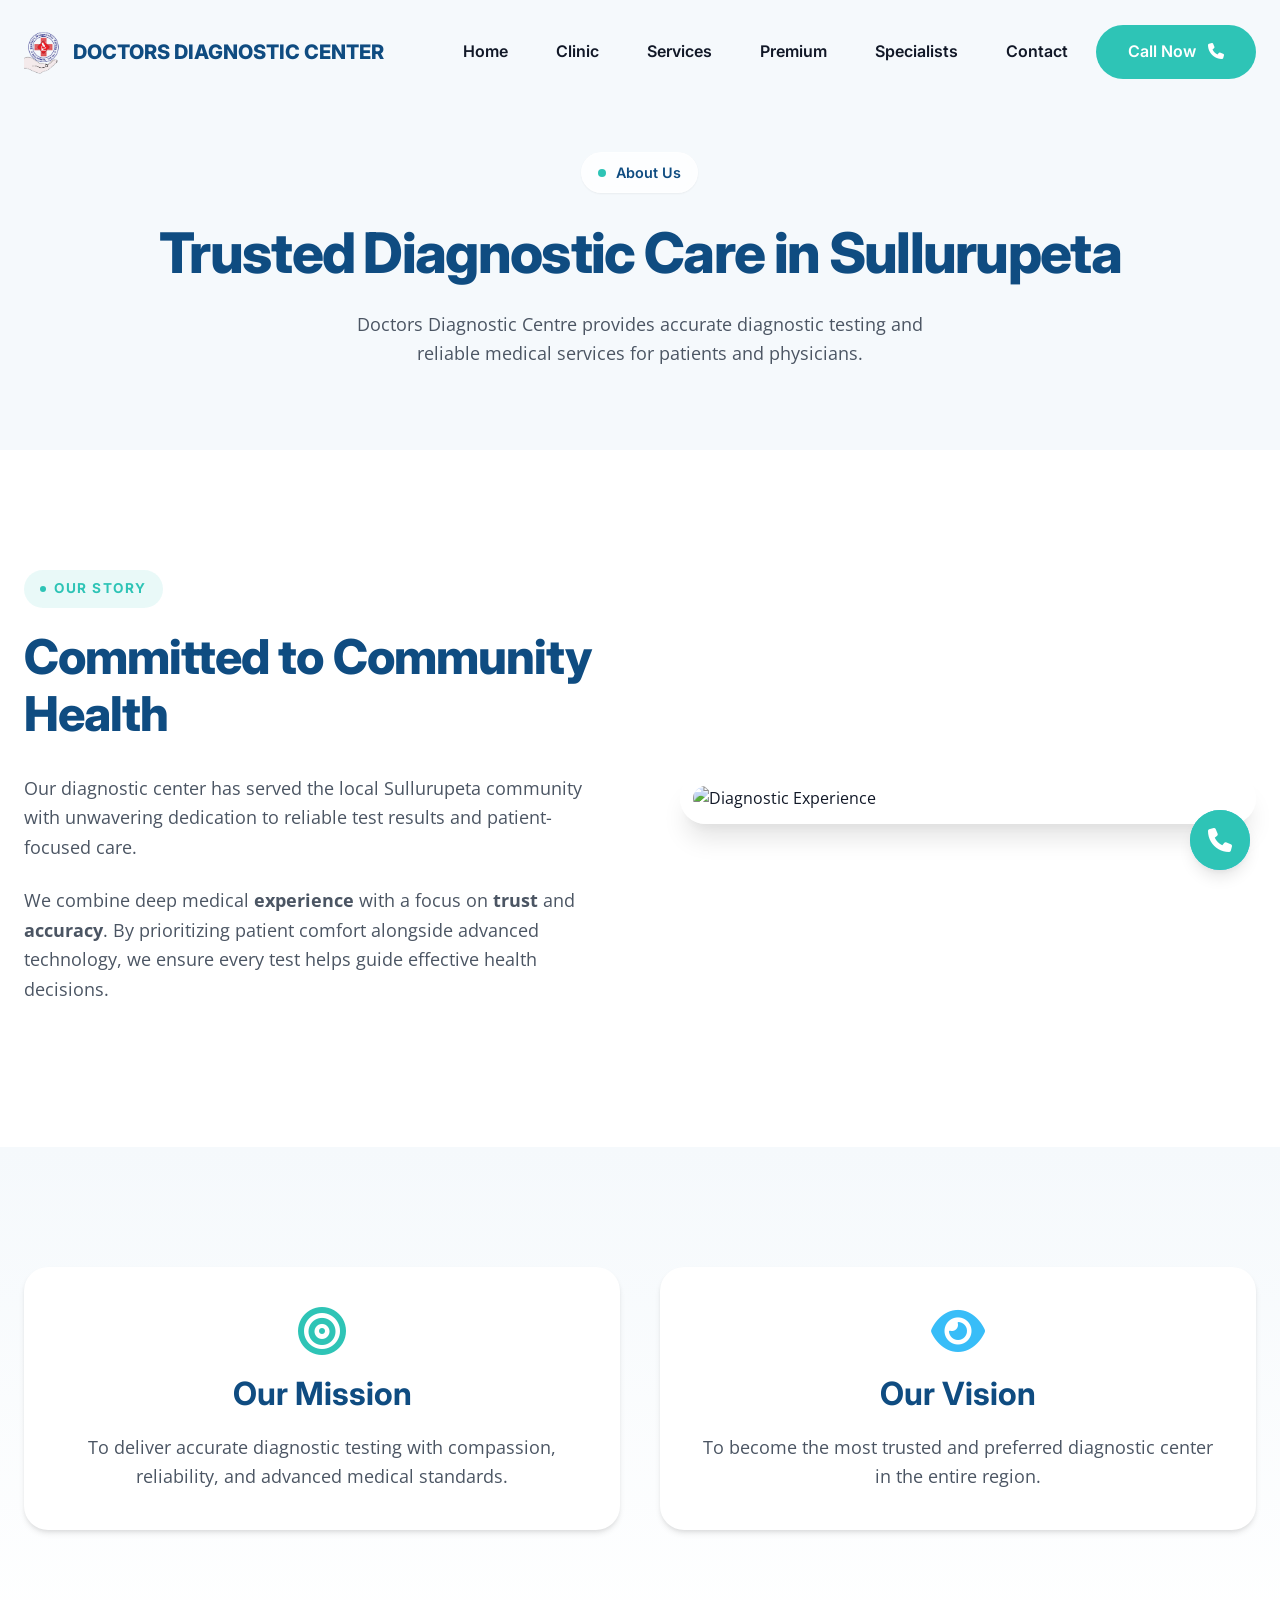
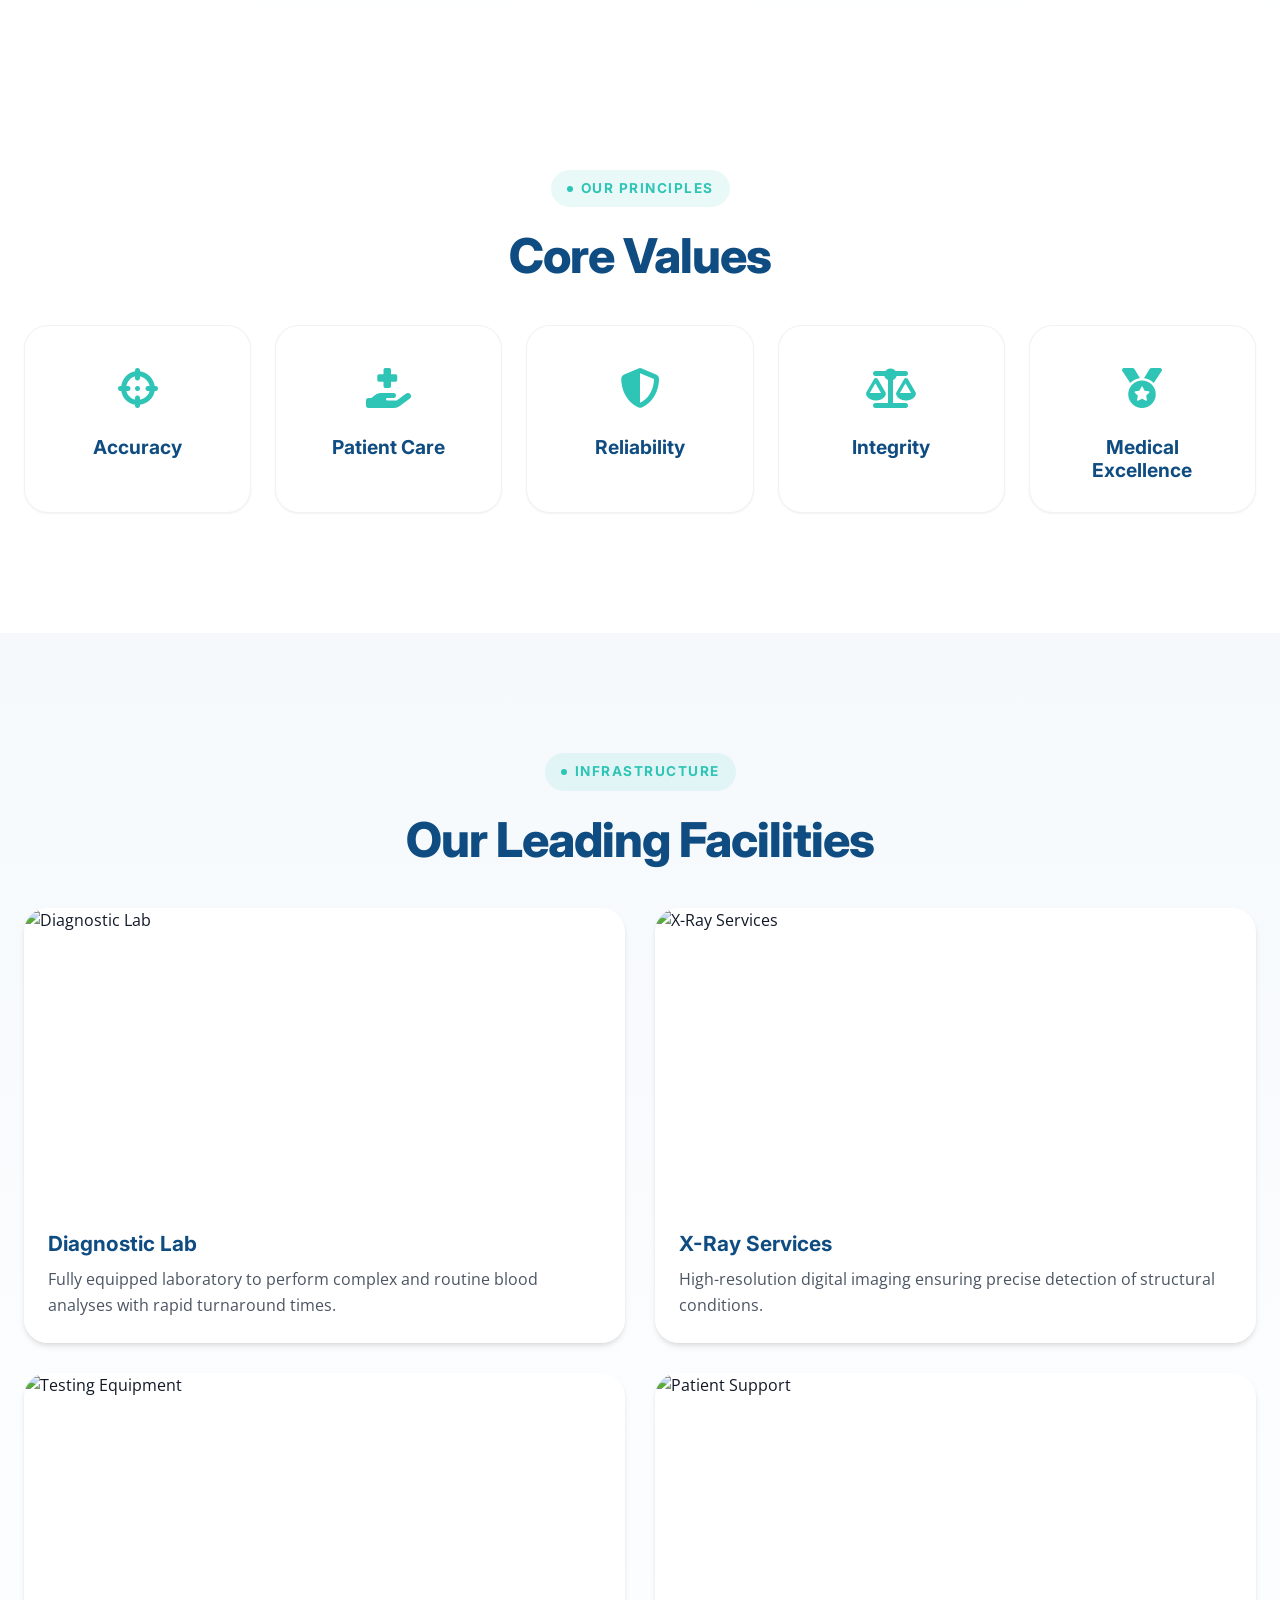
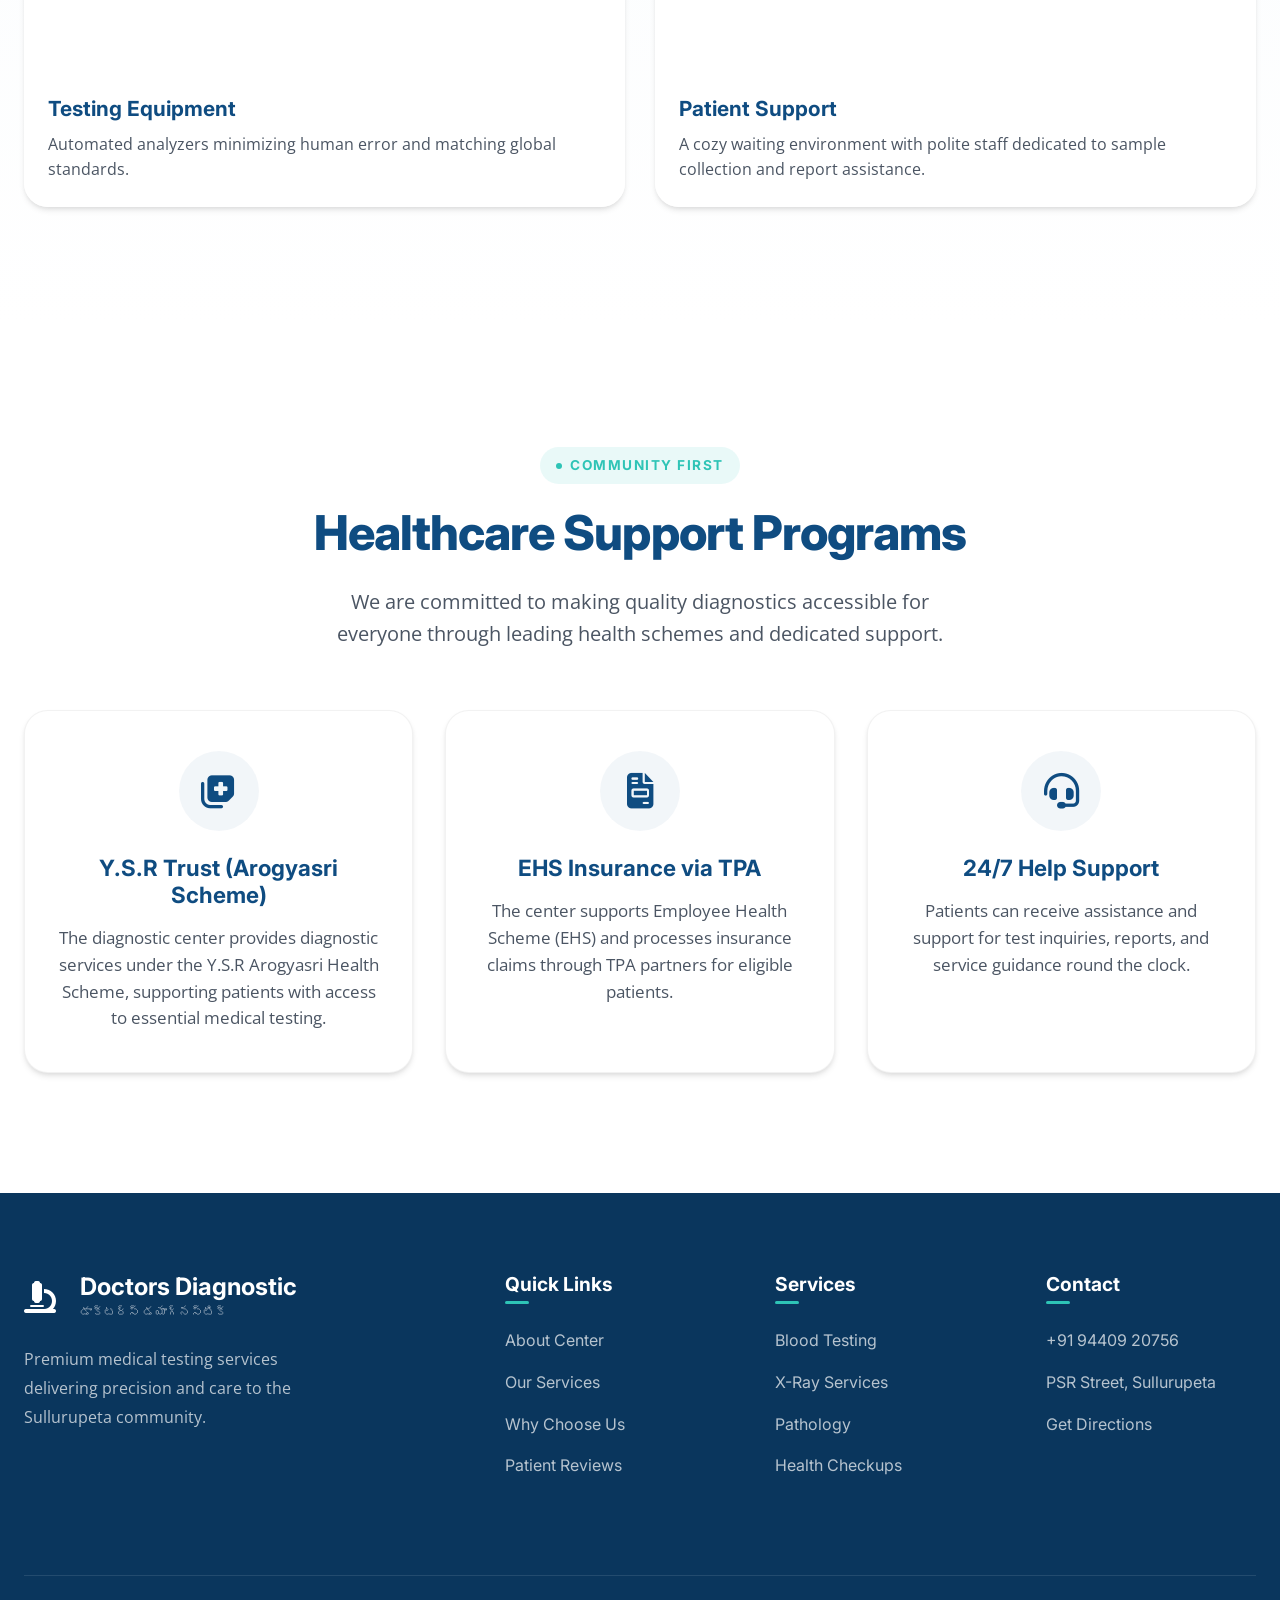
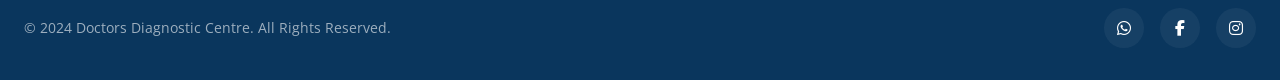
==== about.html @ 019872a3 "added code" ====
<!DOCTYPE html>
<html lang="en">
<head>
    <meta charset="UTF-8">
    <meta name="viewport" content="width=device-width, initial-scale=1.0">
    <title>About Us | Doctors Diagnostic Centre</title>
    <meta name="description" content="Trusted diagnostic center in Sullurupeta providing accurate test results and patient-friendly service.">
    
    <!-- Google Fonts -->
    <link rel="preconnect" href="https://fonts.googleapis.com">
    <link rel="preconnect" href="https://fonts.gstatic.com" crossorigin>
    <link href="https://fonts.googleapis.com/css2?family=Inter:wght@400;500;600;700;800&family=Open+Sans:wght@400;500;600&family=Poppins:wght@600;700;800&display=swap" rel="stylesheet">
    
    <!-- Font Awesome -->
    <link rel="stylesheet" href="https://cdnjs.cloudflare.com/ajax/libs/font-awesome/6.4.0/css/all.min.css">
    
    <!-- Custom CSS -->
    <link rel="stylesheet" href="styles.css">
</head>
<body>

    <!-- Smooth Scroll Container -->
    <div id="smooth-wrapper">
        <div id="smooth-content">

            <!-- Navigation -->
            <nav class="navbar" id="navbar">
                <div class="container nav-container">
                    <a href="index.html" class="logo">
                        <img src="images/ddc-logo-rb.png" alt="Doctors Diagnostic Centre" class="header-logo">
                        <span class="clinic-name">DOCTORS DIAGNOSTIC CENTER</span>
                    </a>
                    
                    <div class="nav-links">
                        <a href="index.html" class="nav-link">Home</a>
                        <a href="about.html" class="nav-link">Clinic</a>
                        <a href="services.html" class="nav-link">Services</a>
                        <a href="packages.html" class="nav-link">Premium</a>
                        <a href="specialists.html" class="nav-link">Specialists</a>
                        <a href="contact.html" class="nav-link">Contact</a>
                        <a href="tel:+919440920756" class="btn btn-primary nav-btn mobile-only-btn" style="display: none;">
                            <span class="btn-text">Call Now</span>
                            <span class="btn-icon"><i class="fa-solid fa-phone"></i></span>
                        </a>
                    </div>
        
                    <div class="nav-actions">
                        <a href="tel:+919440920756" class="btn btn-primary nav-btn desktop-btn">
                            <span class="btn-text">Call Now</span>
                            <span class="btn-icon"><i class="fa-solid fa-phone"></i></span>
                        </a>
                        <button class="mobile-menu-toggle" aria-label="Toggle Menu">
                            <i class="fa-solid fa-bars"></i>
                        </button>
                    </div>
                </div>
            </nav>

            <!-- Page Hero -->
            <section class="page-hero">
                <div class="hero-bg-overlay"></div>
                <div class="container relative" style="z-index: 5;">
                    <div class="hero-badge reveal-item" style="margin: 0 auto 30px;">
                        <span class="pulse-dot"></span> About Us
                    </div>
                    <h1 class="hero-title reveal-text">Trusted Diagnostic Care in Sullurupeta</h1>
                    <p class="hero-subtitle reveal-item mt-6">Doctors Diagnostic Centre provides accurate diagnostic testing and reliable medical services for patients and physicians.</p>
                </div>
            </section>

            <!-- Our Story -->
            <section class="section" id="story">
                <div class="container about-container">
                    <div class="about-content">
                        <span class="section-tag section-reveal">Our Story</span>
                        <h2 class="section-title section-reveal">Committed to Community Health</h2>
                        <div class="about-text section-reveal">
                            <p>Our diagnostic center has served the local Sullurupeta community with unwavering dedication to reliable test results and patient-focused care.</p>
                            <p>We combine deep medical <strong>experience</strong> with a focus on <strong>trust</strong> and <strong>accuracy</strong>. By prioritizing patient comfort alongside advanced technology, we ensure every test helps guide effective health decisions.</p>
                        </div>
                    </div>
                    <div class="about-image-wrapper section-reveal">
                        <div class="about-card-glass">
                            <img src="https://images.unsplash.com/photo-1581594693702-fbdc51b2763b?ixlib=rb-4.0.3&auto=format&fit=crop&w=800&q=80" alt="Diagnostic Experience" class="about-img">
                        </div>
                    </div>
                </div>
            </section>

            <!-- Mission & Vision -->
            <section class="section bg-light-modern" id="mission">
                <div class="container text-center">
                    <div style="display:flex;gap:40px;flex-wrap:wrap;justify-content:center;">
                        <div class="section-reveal" style="flex:1;min-width:300px;background:white;padding:40px;border-radius:var(--radius-lg);box-shadow:var(--shadow-md);">
                            <i class="fa-solid fa-bullseye" style="font-size:3rem;color:var(--secondary);margin-bottom:20px;"></i>
                            <h3 style="font-size:2rem;color:var(--primary);font-family:var(--font-heading);margin-bottom:20px;font-weight:700;">Our Mission</h3>
                            <p style="color:var(--text-muted);font-size:1.1rem;">To deliver accurate diagnostic testing with compassion, reliability, and advanced medical standards.</p>
                        </div>
                        <div class="section-reveal" style="flex:1;min-width:300px;background:white;padding:40px;border-radius:var(--radius-lg);box-shadow:var(--shadow-md);">
                            <i class="fa-solid fa-eye" style="font-size:3rem;color:var(--accent);margin-bottom:20px;"></i>
                            <h3 style="font-size:2rem;color:var(--primary);font-family:var(--font-heading);margin-bottom:20px;font-weight:700;">Our Vision</h3>
                            <p style="color:var(--text-muted);font-size:1.1rem;">To become the most trusted and preferred diagnostic center in the entire region.</p>
                        </div>
                    </div>
                </div>
            </section>

            <!-- Core Values -->
            <section class="section" id="values">
                <div class="container">
                    <div class="section-header text-center">
                        <span class="section-tag section-reveal">Our Principles</span>
                        <h2 class="section-title section-reveal">Core Values</h2>
                    </div>
                    
                    <div class="core-values-grid section-reveal">
                        <div class="value-card">
                            <div class="value-icon"><i class="fa-solid fa-crosshairs"></i></div>
                            <h4 style="color:var(--primary);font-family:var(--font-heading);font-weight:700;font-size:1.2rem;">Accuracy</h4>
                        </div>
                        <div class="value-card">
                            <div class="value-icon"><i class="fa-solid fa-hand-holding-medical"></i></div>
                            <h4 style="color:var(--primary);font-family:var(--font-heading);font-weight:700;font-size:1.2rem;">Patient Care</h4>
                        </div>
                        <div class="value-card">
                            <div class="value-icon"><i class="fa-solid fa-shield-halved"></i></div>
                            <h4 style="color:var(--primary);font-family:var(--font-heading);font-weight:700;font-size:1.2rem;">Reliability</h4>
                        </div>
                        <div class="value-card">
                            <div class="value-icon"><i class="fa-solid fa-scale-balanced"></i></div>
                            <h4 style="color:var(--primary);font-family:var(--font-heading);font-weight:700;font-size:1.2rem;">Integrity</h4>
                        </div>
                        <div class="value-card">
                            <div class="value-icon"><i class="fa-solid fa-medal"></i></div>
                            <h4 style="color:var(--primary);font-family:var(--font-heading);font-weight:700;font-size:1.2rem;">Medical Excellence</h4>
                        </div>
                    </div>
                </div>
            </section>

            <!-- Facilities -->
            <section class="section bg-light-modern" id="facilities">
                <div class="container">
                    <div class="section-header text-center">
                        <span class="section-tag section-reveal">Infrastructure</span>
                        <h2 class="section-title section-reveal">Our Leading Facilities</h2>
                    </div>
                    
                    <div class="facilities-grid section-reveal">
                        <div class="facility-card">
                            <img src="https://images.unsplash.com/photo-1579154204601-01588f351e67?auto=format&fit=crop&w=800&q=80" alt="Diagnostic Lab" class="facility-img">
                            <div class="facility-info">
                                <h3 style="font-family:var(--font-heading);color:var(--primary);font-size:1.3rem;">Diagnostic Lab</h3>
                                <p style="color:var(--text-muted);margin-top:10px;">Fully equipped laboratory to perform complex and routine blood analyses with rapid turnaround times.</p>
                            </div>
                        </div>
                        <div class="facility-card">
                            <img src="https://images.unsplash.com/photo-1516549655169-df83a0774514?auto=format&fit=crop&w=800&q=80" alt="X-Ray Services" class="facility-img">
                            <div class="facility-info">
                                <h3 style="font-family:var(--font-heading);color:var(--primary);font-size:1.3rem;">X-Ray Services</h3>
                                <p style="color:var(--text-muted);margin-top:10px;">High-resolution digital imaging ensuring precise detection of structural conditions.</p>
                            </div>
                        </div>
                        <div class="facility-card">
                            <img src="https://images.unsplash.com/photo-1582719508461-905c673771fd?auto=format&fit=crop&w=800&q=80" alt="Testing Equipment" class="facility-img">
                            <div class="facility-info">
                                <h3 style="font-family:var(--font-heading);color:var(--primary);font-size:1.3rem;">Testing Equipment</h3>
                                <p style="color:var(--text-muted);margin-top:10px;">Automated analyzers minimizing human error and matching global standards.</p>
                            </div>
                        </div>
                        <div class="facility-card">
                            <img src="https://images.unsplash.com/photo-1638202993928-7267aad84c31?auto=format&fit=crop&w=800&q=80" alt="Patient Support" class="facility-img">
                            <div class="facility-info">
                                <h3 style="font-family:var(--font-heading);color:var(--primary);font-size:1.3rem;">Patient Support</h3>
                                <p style="color:var(--text-muted);margin-top:10px;">A cozy waiting environment with polite staff dedicated to sample collection and report assistance.</p>
                            </div>
                        </div>
                    </div>
                </div>
            </section>

            <!-- Healthcare Support Programs -->
            <section class="section" id="support">
                <div class="container">
                    <div class="section-header text-center">
                        <span class="section-tag section-reveal">Community First</span>
                        <h2 class="section-title section-reveal">Healthcare Support Programs</h2>
                        <p class="section-description section-reveal">We are committed to making quality diagnostics accessible for everyone through leading health schemes and dedicated support.</p>
                    </div>
                    
                    <div class="support-cards-grid section-reveal">
                        <div class="support-card">
                            <div class="support-icon"><i class="fa-solid fa-notes-medical"></i></div>
                            <h3>Y.S.R Trust (Arogyasri Scheme)</h3>
                            <p>The diagnostic center provides diagnostic services under the Y.S.R Arogyasri Health Scheme, supporting patients with access to essential medical testing.</p>
                        </div>
                        <div class="support-card">
                            <div class="support-icon"><i class="fa-solid fa-file-invoice"></i></div>
                            <h3>EHS Insurance via TPA</h3>
                            <p>The center supports Employee Health Scheme (EHS) and processes insurance claims through TPA partners for eligible patients.</p>
                        </div>
                        <div class="support-card">
                            <div class="support-icon"><i class="fa-solid fa-headset"></i></div>
                            <h3>24/7 Help Support</h3>
                            <p>Patients can receive assistance and support for test inquiries, reports, and service guidance round the clock.</p>
                        </div>
                    </div>
                </div>
            </section>

            <!-- Footer -->
            <footer class="footer-modern">
                <div class="container">
                    <div class="footer-grid">
                        <div class="footer-brand">
                            <a href="index.html" class="logo">
                                <i class="fa-solid fa-microscope" style="color: white; font-size: 2rem; margin-right: 12px;"></i>
                                <div class="logo-text">
                                    <h3>Doctors Diagnostic</h3>
                                    <span>డాక్టర్స్ డయాగ్నస్టిక్</span>
                                </div>
                            </a>
                            <p>Premium medical testing services delivering precision and care to the Sullurupeta community.</p>
                        </div>
                        
                        <div class="footer-links-col">
                            <h4>Quick Links</h4>
                            <a href="about.html">About Center</a>
                            <a href="services.html">Our Services</a>
                            <a href="index.html#why-choose-us">Why Choose Us</a>
                            <a href="index.html#reviews">Patient Reviews</a>
                        </div>
                        
                        <div class="footer-links-col">
                            <h4>Services</h4>
                            <a href="services.html">Blood Testing</a>
                            <a href="services.html">X-Ray Services</a>
                            <a href="services.html">Pathology</a>
                            <a href="packages.html">Health Checkups</a>
                        </div>
                        
                        <div class="footer-links-col">
                            <h4>Contact</h4>
                            <a href="tel:+919440920756">+91 94409 20756</a>
                            <a href="contact.html">PSR Street, Sullurupeta</a>
                            <a href="contact.html">Get Directions</a>
                        </div>
                    </div>
                    
                    <div class="footer-bottom">
                        <p>&copy; 2024 Doctors Diagnostic Centre. All Rights Reserved.</p>
                        <div class="social-links-minimal">
                            <a href="#"><i class="fa-brands fa-whatsapp"></i></a>
                            <a href="#"><i class="fa-brands fa-facebook-f"></i></a>
                            <a href="#"><i class="fa-brands fa-instagram"></i></a>
                        </div>
                    </div>
                </div>
            </footer>
        
        </div> <!-- End smooth-content -->
    </div> <!-- End smooth-wrapper -->

    <!-- Floating Call Button -->
    <a href="tel:+919440920756" class="floating-call-btn" aria-label="Call Now">
        <div class="pulse-ring"></div>
        <i class="fa-solid fa-phone"></i>
    </a>

    <!-- Scripts -->
    <script src="https://unpkg.com/@studio-freight/lenis@1.0.39/dist/lenis.min.js"></script>
    <script src="https://cdnjs.cloudflare.com/ajax/libs/gsap/3.12.5/gsap.min.js"></script>
    <script src="https://cdnjs.cloudflare.com/ajax/libs/gsap/3.12.5/ScrollTrigger.min.js"></script>
    <script src="https://cdnjs.cloudflare.com/ajax/libs/three.js/r128/three.min.js"></script>
    <script src="script.js"></script>
</body>
</html>
---- styles.css ----
/* ==========================================================================
   CSS Variables & Reset & Core
   ========================================================================== */

   :root {
    /* Colors */
    --primary: #0F4C81;
    --primary-dark: #0A365D;
    --secondary: #2EC4B6;
    --secondary-hover: #26A397;
    --bg-white: #FFFFFF;
    --bg-light: #F5F9FC;
    --text-dark: #111827;
    --text-muted: #4B5563;
    --accent: #38BDF8;
    
    /* Typography */
    --font-heading: 'Inter', sans-serif;
    --font-heading-alt: 'Poppins', sans-serif;
    --font-body: 'Open Sans', sans-serif;
    
    /* Shadows */
    --shadow-sm: 0 1px 2px 0 rgba(0, 0, 0, 0.05);
    --shadow-md: 0 4px 6px -1px rgba(0, 0, 0, 0.1), 0 2px 4px -1px rgba(0, 0, 0, 0.06);
    --shadow-lg: 0 10px 15px -3px rgba(0, 0, 0, 0.1), 0 4px 6px -2px rgba(0, 0, 0, 0.05);
    --shadow-xl: 0 20px 25px -5px rgba(0, 0, 0, 0.1), 0 10px 10px -5px rgba(0, 0, 0, 0.04);
    --shadow-glow: 0 0 20px rgba(46, 196, 182, 0.4);
    
    /* Radii */
    --radius-md: 12px;
    --radius-lg: 24px;
    --radius-xl: 32px;
    
    /* Transitions */
    --transition: all 0.4s cubic-bezier(0.25, 1, 0.5, 1);
}

html.lenis {
    height: auto;
}
.lenis.lenis-smooth {
    scroll-behavior: auto !important;
}
.lenis.lenis-smooth [data-lenis-prevent] {
    overscroll-behavior: contain;
}
.lenis.lenis-stopped {
    overflow: hidden;
}
.lenis.lenis-scrolling iframe {
    pointer-events: none;
}

* {
    margin: 0;
    padding: 0;
    box-sizing: border-box;
    -webkit-font-smoothing: antialiased;
    -moz-osx-font-smoothing: grayscale;
}

body {
    font-family: var(--font-body);
    color: var(--text-dark);
    background-color: var(--bg-white);
    line-height: 1.6;
    overflow-x: hidden;
}

h1, h2, h3, h4, h5, h6 {
    font-family: var(--font-heading);
    color: var(--primary);
    line-height: 1.2;
    font-weight: 700;
}

a {
    text-decoration: none;
    color: inherit;
    transition: var(--transition);
}

img {
    max-width: 100%;
    height: auto;
    display: block;
}

.container {
    max-width: 1280px;
    margin: 0 auto;
    padding: 0 24px;
}

.section {
    padding: 120px 0;
    position: relative;
}

.bg-light-modern {
    background: linear-gradient(180deg, var(--bg-light) 0%, rgba(245, 249, 252, 0) 100%);
}

.text-center { text-align: center; }
.relative { position: relative; }
.mt-6 { margin-top: 24px; }

/* ==========================================================================
   Buttons
   ========================================================================== */

.btn {
    display: inline-flex;
    align-items: center;
    justify-content: center;
    gap: 12px;
    padding: 14px 32px;
    border-radius: 100px;
    font-family: var(--font-heading);
    font-weight: 600;
    font-size: 1rem;
    cursor: pointer;
    border: none;
    transition: var(--transition);
    position: relative;
    overflow: hidden;
}

.btn-primary {
    background-color: var(--secondary);
    color: var(--bg-white);
}

.btn-primary:hover {
    background-color: var(--secondary-hover);
    transform: translateY(-2px);
    box-shadow: var(--shadow-glow);
}

.btn-secondary {
    background-color: rgba(15, 76, 129, 0.05);
    color: var(--primary);
    backdrop-filter: blur(10px);
}

.btn-secondary:hover {
    background-color: rgba(15, 76, 129, 0.1);
    transform: translateY(-2px);
}

.btn-large {
    padding: 18px 40px;
    font-size: 1.1rem;
}

.btn-full { width: 100%; }

/* ==========================================================================
   Typography Utilities
   ========================================================================== */

.text-gradient {
    background: linear-gradient(135deg, var(--primary) 0%, var(--accent) 100%);
    -webkit-background-clip: text;
    -webkit-text-fill-color: transparent;
    background-clip: text;
}

.section-tag {
    display: inline-flex;
    align-items: center;
    gap: 8px;
    padding: 8px 16px;
    background: rgba(46, 196, 182, 0.1);
    color: var(--secondary);
    border-radius: 100px;
    font-family: var(--font-heading);
    font-size: 0.85rem;
    font-weight: 700;
    text-transform: uppercase;
    letter-spacing: 1.5px;
    margin-bottom: 20px;
}

.section-tag::before {
    content: '';
    width: 6px;
    height: 6px;
    background-color: var(--secondary);
    border-radius: 50%;
}

.section-title {
    font-size: 3rem;
    font-weight: 800;
    letter-spacing: -0.02em;
    margin-bottom: 24px;
}

.section-description {
    font-size: 1.25rem;
    color: var(--text-muted);
    max-width: 640px;
    margin: 0 auto 60px;
    line-height: 1.6;
}

/* ==========================================================================
   Navigation
   ========================================================================== */

.navbar {
    position: fixed;
    top: 0;
    left: 0;
    width: 100%;
    z-index: 1000;
    padding: 24px 0;
    transition: all 0.4s ease;
    background: transparent;
}

.navbar.scrolled {
    padding: 16px 0;
    background: var(--bg-white);
    box-shadow: 0 10px 30px rgba(0, 0, 0, 0.05);
}

.nav-container {
    display: flex;
    justify-content: space-between;
    align-items: center;
    gap: 24px;
}

.logo {
    display: flex;
    align-items: center;
    gap: 12px;
    margin-right: auto;
}

.logo-icon-wrapper {
    width: 48px;
    height: 48px;
    background: linear-gradient(135deg, var(--primary) 0%, var(--accent) 100%);
    border-radius: 12px;
    display: flex;
    align-items: center;
    justify-content: center;
    color: white;
    font-size: 1.5rem;
    box-shadow: var(--shadow-md);
}

.logo-text h1 {
    font-family: var(--font-heading-alt);
    font-size: 1.25rem;
    margin: 0;
    color: var(--primary);
    letter-spacing: -0.01em;
}

.logo-text span {
    font-size: 0.75rem;
    color: var(--text-muted);
    font-weight: 500;
    display: block;
}

.header-logo {
    max-height: 56px;
    width: auto;
    object-fit: contain;
    transition: var(--transition);
}

@media (max-width: 768px) {
    .header-logo {
        max-height: 44px;
    }
}

.nav-links {
    display: flex;
    gap: 40px;
    align-items: center;
}

.nav-link {
    font-family: var(--font-heading);
    font-weight: 600;
    color: var(--text-dark);
    font-size: 1rem;
    position: relative;
    padding: 8px 4px;
    transition: color 0.3s ease;
}

.nav-link::after {
    content: '';
    position: absolute;
    bottom: 0px;
    left: 0;
    width: 0%;
    height: 2px;
    background-color: var(--secondary);
    transition: var(--transition);
    border-radius: 2px;
}

.nav-link:hover { color: var(--secondary); }
.nav-link:hover::after { width: 100%; }

.clinic-name {
    font-family: var(--font-heading);
    font-weight: 800;
    font-size: 1.25rem;
    color: var(--primary);
    white-space: nowrap;
    display: flex;
    align-items: center;
}

@media (max-width: 480px) {
    .clinic-name {
        font-size: 1rem;
    }
}

.nav-actions { display: flex; align-items: center; gap: 16px; }

.mobile-menu-toggle {
    display: none;
    font-size: 1.5rem;
    background: none;
    border: none;
    cursor: pointer;
    color: var(--text-dark);
}

/* ==========================================================================
   Hero Section
   ========================================================================== */

.hero {
    min-height: 100vh;
    display: flex;
    align-items: center;
    position: relative;
    padding-top: 140px;
    overflow: hidden;
    background-color: var(--bg-white);
}

.hero::before {
    content: "";
    position: absolute;
    width: 100%;
    height: 100%;
    background-image: radial-gradient(#2EC4B6 1px, transparent 1px);
    background-size: 40px 40px;
    opacity: 0.15;
    animation: moveParticles 20s linear infinite;
    z-index: 1;
    pointer-events: none;
}

@keyframes moveParticles {
    0% { background-position: 0 0; }
    100% { background-position: 200px 200px; }
}

#hero-canvas {
    position: absolute;
    top: 0;
    left: 0;
    width: 100%;
    height: 100%;
    z-index: 1;
    pointer-events: none;
}

.hero-bg-overlay {
    position: absolute;
    top: 0;
    left: 0;
    width: 100%;
    height: 100%;
    background: radial-gradient(circle at center, transparent 0%, rgba(255,255,255,0.8) 100%);
    z-index: 2;
}

.hero-glow {
    position: absolute;
    top: 20%;
    right: 10%;
    width: 50vw;
    height: 50vw;
    background: radial-gradient(circle, rgba(46, 196, 182, 0.15) 0%, transparent 70%);
    filter: blur(60px);
    z-index: 2;
    border-radius: 50%;
}

.hero-container {
    z-index: 5;
    position: relative;
    display: flex;
    justify-content: center;
    text-align: center;
}

.hero-content {
    max-width: 800px;
    display: flex;
    flex-direction: column;
    align-items: center;
}

.hero-badge {
    display: inline-flex;
    align-items: center;
    gap: 10px;
    padding: 8px 16px;
    background: rgba(255, 255, 255, 0.8);
    backdrop-filter: blur(10px);
    border: 1px solid rgba(255, 255, 255, 0.4);
    border-radius: 100px;
    font-family: var(--font-heading);
    font-weight: 600;
    font-size: 0.9rem;
    color: var(--primary);
    box-shadow: var(--shadow-sm);
    margin-bottom: 30px;
}

.pulse-dot {
    width: 8px;
    height: 8px;
    background-color: var(--secondary);
    border-radius: 50%;
    box-shadow: 0 0 0 0 rgba(46, 196, 182, 0.7);
    animation: pulse 2s infinite;
}

@keyframes pulse {
    0% { transform: scale(0.95); box-shadow: 0 0 0 0 rgba(46, 196, 182, 0.7); }
    70% { transform: scale(1); box-shadow: 0 0 0 10px rgba(46, 196, 182, 0); }
    100% { transform: scale(0.95); box-shadow: 0 0 0 0 rgba(46, 196, 182, 0); }
}

.hero-title {
    font-size: 5rem;
    font-weight: 800;
    line-height: 1.1;
    letter-spacing: -0.03em;
    margin-bottom: 24px;
}

.hero-subtitle {
    font-size: 1.25rem;
    color: var(--text-muted);
    margin-bottom: 48px;
    max-width: 600px;
}

.hero-buttons {
    display: flex;
    gap: 16px;
    justify-content: center;
}

.hero-buttons a {
    transition: all .3s ease;
}

.hero-buttons a:hover {
    transform: translateY(-3px);
    box-shadow: 0 10px 25px rgba(0,0,0,0.15);
}

.floating-icons {
    position: absolute;
    width: 100%;
    height: 100%;
    top: 0;
    left: 0;
    z-index: 3;
    pointer-events: none;
}

.float-icon {
    position: absolute;
    width: 64px;
    height: 64px;
    background: rgba(255, 255, 255, 0.9);
    border: 1px solid rgba(255, 255, 255, 0.5);
    backdrop-filter: blur(10px);
    border-radius: 20px;
    display: flex;
    align-items: center;
    justify-content: center;
    font-size: 1.8rem;
    color: var(--secondary);
    box-shadow: var(--shadow-lg);
}

.fi-1 { top: 20%; left: 15%; animation: floatY 6s ease-in-out infinite; }
.fi-2 { top: 60%; right: 15%; animation: floatY 7s ease-in-out infinite 1s; font-size: 2rem; color: var(--accent); }
.fi-3 { bottom: 20%; left: 25%; animation: floatY 8s ease-in-out infinite 2s; color: var(--primary); }

@keyframes floatY {
    0% { transform: translateY(0) rotate(0deg); }
    50% { transform: translateY(-20px) rotate(5deg); }
    100% { transform: translateY(0) rotate(0deg); }
}

.scroll-indicator {
    position: absolute;
    bottom: 40px;
    left: 50%;
    transform: translateX(-50%);
    font-size: 12px;
    letter-spacing: 2px;
    color: #6B7280;
    animation: bounceScroll 2s infinite;
}

@keyframes bounceScroll {
    0%,100% {
        transform: translate(-50%,0);
    }
    50% {
        transform: translate(-50%,8px);
    }
}

/* ==========================================================================
   Trust Bar
   ========================================================================== */

.trust-bar {
    padding: 0;
    margin-top: -60px;
    position: relative;
    z-index: 20;
}

.trust-stats {
    display: flex;
    justify-content: space-between;
    align-items: center;
    background: rgba(255, 255, 255, 0.9);
    backdrop-filter: blur(20px);
    -webkit-backdrop-filter: blur(20px);
    border: 1px solid rgba(255, 255, 255, 0.4);
    border-radius: var(--radius-xl);
    padding: 40px 60px;
    box-shadow: var(--shadow-xl);
}

.stat-item {
    display: flex;
    align-items: center;
    gap: 20px;
}

.stat-icon {
    width: 50px;
    height: 50px;
    border-radius: 50%;
    background-color: rgba(46, 196, 182, 0.1);
    color: var(--secondary);
    display: flex;
    align-items: center;
    justify-content: center;
    font-size: 1.25rem;
}

.stat-info h3 {
    font-size: 2rem;
    font-weight: 800;
    color: var(--primary);
    margin-bottom: 4px;
    line-height: 1;
}

.stat-info p {
    font-size: 0.9rem;
    color: var(--text-muted);
    font-weight: 500;
}

.stat-divider {
    width: 1px;
    height: 60px;
    background-color: rgba(0, 0, 0, 0.1);
}

/* ==========================================================================
   About Section
   ========================================================================== */

.about-container {
    display: grid;
    grid-template-columns: 1fr 1fr;
    gap: 80px;
    align-items: center;
}

.about-image-wrapper {
    position: relative;
}

.about-card-glass {
    position: relative;
    border-radius: var(--radius-xl);
    overflow: hidden;
    padding: 12px;
    background: rgba(255, 255, 255, 0.4);
    backdrop-filter: blur(20px);
    border: 1px solid rgba(255, 255, 255, 0.6);
    box-shadow: var(--shadow-xl);
}

.about-img {
    border-radius: var(--radius-lg);
    width: 100%;
    object-fit: cover;
}

.experience-badge-modern {
    position: absolute;
    bottom: -20px;
    right: 40px;
    background: var(--bg-white);
    padding: 24px;
    border-radius: var(--radius-lg);
    box-shadow: var(--shadow-lg);
    display: flex;
    align-items: center;
    gap: 16px;
    z-index: 10;
}

.badge-icon {
    width: 48px;
    height: 48px;
    background: linear-gradient(135deg, var(--secondary) 0%, var(--accent) 100%);
    border-radius: 12px;
    color: white;
    display: flex;
    align-items: center;
    justify-content: center;
    font-size: 1.5rem;
}

.badge-text strong {
    display: block;
    font-size: 1.2rem;
    color: var(--primary);
    line-height: 1.2;
}

.badge-text span {
    font-size: 0.9rem;
    color: var(--text-muted);
}

.about-content .section-title { font-size: 3rem; margin-bottom: 30px; }
.about-text p { font-size: 1.15rem; color: var(--text-muted); margin-bottom: 24px; }

.feature-ticks { display: flex; flex-direction: column; gap: 16px; margin-top: 32px; }
.tick-item { display: flex; align-items: center; gap: 12px; font-weight: 600; font-family: var(--font-heading); font-size: 1.1rem; }
.tick-item i { color: var(--secondary); font-size: 1.25rem; }

/* ==========================================================================
   Services Section
   ========================================================================== */

.services-grid {
    display: grid;
    grid-template-columns: repeat(3, 1fr);
    gap: 32px;
}

/* Ensure bottom row items are centered if they don't fill the row */
.service-card-premium:nth-child(4) { grid-column: 1 / 2; }
.service-card-premium:nth-child(5) { grid-column: 2 / 3; }

.service-card-premium {
    position: relative;
    background-color: var(--bg-white);
    border-radius: var(--radius-lg);
    padding: 2px; /* For animated border */
    overflow: hidden;
    transition: var(--transition);
}

.service-card-premium::before {
    content: "";
    position: absolute;
    top: 0; left: 0; right: 0; bottom: 0;
    border-radius: var(--radius-lg);
    padding: 2px;
    background: linear-gradient(135deg, rgba(255,255,255,0.8), rgba(255,255,255,0.2));
    -webkit-mask: linear-gradient(#fff 0 0) content-box, linear-gradient(#fff 0 0);
    mask: linear-gradient(#fff 0 0) content-box, linear-gradient(#fff 0 0);
    -webkit-mask-composite: xor;
    mask-composite: exclude;
    transition: var(--transition);
}

.service-card-premium:hover::before {
    background: linear-gradient(135deg, var(--secondary), var(--accent));
}

.service-card-premium:hover {
    transform: translateY(-10px);
    box-shadow: var(--shadow-xl);
}

.card-glow {
    position: absolute;
    top: 0;
    left: 0;
    width: 100%;
    height: 100%;
    background: radial-gradient(circle at top right, rgba(46, 196, 182, 0.1) 0%, transparent 60%);
    opacity: 0;
    transition: var(--transition);
}

.service-card-premium:hover .card-glow { opacity: 1; }

.card-content-inner {
    background: var(--bg-white);
    border-radius: calc(var(--radius-lg) - 2px);
    padding: 40px;
    height: 100%;
    position: relative;
    z-index: 2;
    display: flex;
    flex-direction: column;
}

.card-icon-modern {
    width: 64px;
    height: 64px;
    background: rgba(46, 196, 182, 0.1);
    color: var(--secondary);
    border-radius: 16px;
    display: flex;
    align-items: center;
    justify-content: center;
    font-size: 1.8rem;
    margin-bottom: 24px;
    transition: var(--transition);
}

.service-card-premium:hover .card-icon-modern {
    background: var(--secondary);
    color: var(--bg-white);
    transform: rotateY(180deg);
}

.card-title { font-size: 1.5rem; margin-bottom: 16px; }
.card-text { color: var(--text-muted); flex-grow: 1; margin-bottom: 24px; }
.card-link { display: inline-flex; align-items: center; gap: 8px; font-weight: 700; color: var(--primary); }
.card-link i { transition: transform 0.3s ease; }
.service-card-premium:hover .card-link { color: var(--secondary); }
.service-card-premium:hover .card-link i { transform: translateX(5px); }

/* ==========================================================================
   Why Choose Us
   ========================================================================== */

.features-animated-grid {
    display: grid;
    grid-template-columns: repeat(3, 1fr);
    gap: 24px;
    margin-top: 60px;
}

.feature-block {
    display: flex;
    flex-direction: column;
    align-items: center;
    text-align: center;
    padding: 40px;
    background: rgba(255, 255, 255, 0.6);
    border: 1px solid rgba(255, 255, 255, 0.8);
    backdrop-filter: blur(10px);
    border-radius: var(--radius-lg);
    box-shadow: var(--shadow-sm);
    transition: var(--transition);
    position: relative;
    overflow: hidden;
}

.feature-block:hover {
    background: var(--bg-white);
    box-shadow: var(--shadow-xl);
    transform: translateY(-5px);
}

.fb-icon {
    width: 72px;
    height: 72px;
    background: linear-gradient(135deg, var(--bg-light) 0%, #E8F4F8 100%);
    color: var(--primary);
    border-radius: 50%;
    display: flex;
    align-items: center;
    justify-content: center;
    font-size: 2rem;
    margin-bottom: 24px;
    transition: var(--transition);
}

.feature-block:hover .fb-icon {
    background: linear-gradient(135deg, var(--secondary) 0%, var(--accent) 100%);
    color: var(--bg-white);
}

.feature-block h4 { font-size: 1.25rem; font-weight: 700; }

/* ==========================================================================
   Patient Reviews
   ========================================================================== */

.reviews-carousel {
    display: flex;
    overflow-x: auto;
    gap: 32px;
    padding: 20px 0 60px;
    scroll-snap-type: x mandatory;
    scrollbar-width: none;
    -ms-overflow-style: none;
}
.reviews-carousel::-webkit-scrollbar { display: none; }

.reviews-track {
    display: flex;
    gap: 32px;
    min-width: min-content;
}

.review-card-modern {
    width: 400px;
    background: var(--bg-white);
    border-radius: var(--radius-lg);
    padding: 40px;
    box-shadow: var(--shadow-md);
    scroll-snap-align: center;
    position: relative;
    display: flex;
    flex-direction: column;
}

.quote-icon {
    position: absolute;
    top: -20px;
    right: 40px;
    width: 40px;
    height: 40px;
    background: var(--secondary);
    color: white;
    border-radius: 50%;
    display: flex;
    align-items: center;
    justify-content: center;
    font-size: 1.2rem;
    box-shadow: var(--shadow-sm);
}

.stars { color: #FBBF24; font-size: 1.1rem; margin-bottom: 24px; letter-spacing: 2px;}

.review-text {
    font-size: 1.1rem;
    color: var(--text-dark);
    font-style: italic;
    flex-grow: 1;
    margin-bottom: 32px;
}

.author { display: flex; align-items: center; gap: 16px; border-top: 1px solid rgba(0,0,0,0.05); padding-top: 24px;}
.author-avatar { width: 50px; height: 50px; background: rgba(15, 76, 129, 0.1); color: var(--primary); border-radius: 50%; display: flex; align-items: center; justify-content: center; font-family: var(--font-heading); font-weight: 800; font-size: 1.2rem; }
.author-info h4 { font-size: 1.1rem; margin-bottom: 4px; }
.author-info span { font-size: 0.9rem; color: var(--text-muted); }

/* ==========================================================================
   Contact Section
   ========================================================================== */

.contact-section { padding-bottom: 0; }

.contact-glass-container {
    display: flex;
    background: rgba(255, 255, 255, 0.9);
    backdrop-filter: blur(20px);
    border: 1px solid rgba(255, 255, 255, 0.5);
    border-radius: var(--radius-xl);
    box-shadow: var(--shadow-xl);
    overflow: hidden;
    margin-bottom: 60px; /* Space above footer */
    position: relative;
    z-index: 10;
}

.contact-info-panel { flex: 1; padding: 40px; background: var(--bg-white); }
.contact-info-panel h2 { font-size: 2rem; margin-bottom: 12px; }
.contact-info-panel p { color: var(--text-muted); margin-bottom: 30px; font-size: 1rem; }

.contact-details-list { display: flex; flex-direction: column; gap: 24px; }
.cd-item { display: flex; gap: 20px; align-items: flex-start; }
.cd-icon { width: 48px; height: 48px; background: rgba(46, 196, 182, 0.1); color: var(--secondary); border-radius: 12px; display: flex; align-items: center; justify-content: center; font-size: 1.2rem; flex-shrink: 0;}
.cd-text { font-size: 0.95rem; color: var(--text-muted); line-height: 1.5; }
.cd-text strong { color: var(--primary); display: block; margin-bottom: 2px; font-size: 1.05rem; }
.cd-text a:hover { color: var(--secondary); }

.contact-map-panel { flex: 1; min-height: 480px; position: relative; }

.home-contact-animated { flex: 1; position: relative; background: var(--bg-white); display: flex; align-items: center; justify-content: center; min-height: 350px; background: linear-gradient(135deg, rgba(15,76,129,0.05), rgba(46,196,182,0.05)); overflow: hidden; }
.animated-icon-group { position: relative; width: 100%; height: 100%; display: flex; align-items: center; justify-content: center; }
.pulse-ring-large { position: absolute; width: 150px; height: 150px; border-radius: 50%; border: 2px solid var(--secondary); opacity: 0; animation: expandPulse 3s cubic-bezier(0,0,0.2,1) infinite; }

.icon-circle { display: flex; align-items: center; justify-content: center; border-radius: 50%; color: white; position: absolute; box-shadow: var(--shadow-md); transition: transform 0.3s; }
.icon-circle:hover { transform: scale(1.1); }
.main-circle { width: 80px; height: 80px; background: linear-gradient(135deg, var(--primary), var(--accent)); font-size: 2rem; z-index: 2; animation: floatMain 4s ease-in-out infinite; }
.float-circle-1 { width: 50px; height: 50px; background: var(--secondary); font-size: 1.2rem; top: 15%; left: 15%; animation: float 5s ease-in-out infinite 0.5s; }
.float-circle-2 { width: 60px; height: 60px; background: var(--accent); font-size: 1.5rem; bottom: 15%; left: 25%; animation: float 6s ease-in-out infinite 1.2s; }
.float-circle-3 { width: 55px; height: 55px; background: var(--primary); font-size: 1.3rem; top: 25%; right: 15%; animation: float 4s ease-in-out infinite 2s; }

@keyframes expandPulse {
    0% { transform: scale(0.5); opacity: 1; }
    100% { transform: scale(2.5); opacity: 0; }
}

@keyframes floatMain {
    0%, 100% { transform: translateY(0); }
    50% { transform: translateY(-10px); }
}

@keyframes float {
    0%, 100% { transform: translate(0, 0); }
    50% { transform: translate(5px, -15px); }
}

/* ==========================================================================
   Footer
   ========================================================================== */

.footer-modern {
    background-color: var(--primary-dark);
    color: white;
    padding: 80px 0 0; /* Standard top padding */
}

.footer-grid {
    display: grid;
    grid-template-columns: 2fr 1fr 1fr 1fr;
    gap: 60px;
    margin-bottom: 80px;
}

.footer-brand .logo-text h3 { color: white; font-size: 1.5rem; }
.footer-brand .logo-text span { color: rgba(255,255,255,0.6); }
.footer-brand p { color: rgba(255,255,255,0.7); margin-top: 24px; font-size: 1rem; max-width: 320px; line-height: 1.8; }

.footer-links-col h4 {
    color: white;
    font-size: 1.2rem;
    margin-bottom: 32px;
    position: relative;
    display: inline-block;
}

.footer-links-col h4::after {
    content: '';
    position: absolute;
    bottom: -8px;
    left: 0;
    width: 24px;
    height: 3px;
    background: var(--secondary);
    border-radius: 2px;
}

.footer-links-col a {
    display: block;
    color: rgba(255,255,255,0.7);
    margin-bottom: 16px;
    font-family: var(--font-heading);
    transition: var(--transition);
}

.footer-links-col a:hover {
    color: var(--secondary);
    transform: translateX(5px);
}

.footer-bottom {
    display: flex;
    justify-content: space-between;
    align-items: center;
    padding: 32px 0;
    border-top: 1px solid rgba(255,255,255,0.1);
}

.footer-bottom p { color: rgba(255,255,255,0.6); font-size: 0.9rem; }

.social-links-minimal { display: flex; gap: 16px; }
.social-links-minimal a {
    width: 40px;
    height: 40px;
    border-radius: 50%;
    background: rgba(255,255,255,0.05);
    display: flex;
    align-items: center;
    justify-content: center;
    color: white;
    transition: var(--transition);
}

.social-links-minimal a:hover {
    background: var(--secondary);
    transform: translateY(-3px);
}

/* ==========================================================================
   Floating Action Button
   ========================================================================== */

.floating-call-btn {
    position: fixed;
    bottom: 30px;
    right: 30px;
    width: 60px;
    height: 60px;
    background: linear-gradient(135deg, var(--secondary) 0%, var(--accent) 100%);
    color: white;
    border-radius: 50%;
    display: flex;
    align-items: center;
    justify-content: center;
    font-size: 1.5rem;
    box-shadow: var(--shadow-lg);
    z-index: 1000;
    transition: var(--transition);
}

.floating-call-btn:hover { transform: scale(1.1); }

.pulse-ring {
    position: absolute;
    width: 100%;
    height: 100%;
    border-radius: 50%;
    background: var(--secondary);
    z-index: -1;
    animation: ping 2s cubic-bezier(0, 0, 0.2, 1) infinite;
}

@keyframes ping {
    75%, 100% { transform: scale(2); opacity: 0; }
}

/* ==========================================================================
   Inner Page Hero
   ========================================================================== */
.page-hero {
    min-height: 50vh;
    padding-top: 150px;
    padding-bottom: 80px;
    display: flex;
    align-items: center;
    position: relative;
    background-color: var(--bg-light);
    color: var(--text-dark);
    text-align: center;
    overflow: hidden;
}

.page-hero .hero-bg-overlay {
    background: radial-gradient(circle at center, transparent 0%, rgba(245, 249, 252, 0.9) 100%);
    position: absolute;
    top: 0; left: 0; right: 0; bottom: 0;
    z-index: 1;
}

.page-hero .hero-title {
    font-size: 3.5rem;
    color: var(--primary);
}

.page-hero .hero-subtitle {
    color: var(--text-muted);
    margin: 0 auto;
    font-size: 1.15rem;
}

/* ==========================================================================
   About Us Components
   ========================================================================== */
.core-values-grid {
    display: grid;
    grid-template-columns: repeat(auto-fit, minmax(200px, 1fr));
    gap: 24px;
    margin-top: 40px;
}

.value-card {
    background: var(--bg-white);
    padding: 30px;
    border-radius: var(--radius-lg);
    text-align: center;
    box-shadow: var(--shadow-sm);
    transition: var(--transition);
    border: 1px solid rgba(0,0,0,0.05);
}

.value-card:hover {
    transform: translateY(-10px);
    box-shadow: var(--shadow-lg);
    border-color: var(--secondary);
}

.value-icon {
    font-size: 2.5rem;
    color: var(--secondary);
    margin-bottom: 16px;
    transition: var(--transition);
}

.value-card:hover .value-icon {
    transform: scale(1.1);
}

.facilities-grid {
    display: grid;
    grid-template-columns: repeat(2, 1fr);
    gap: 30px;
    margin-top: 40px;
}

.facility-card {
    background: var(--bg-white);
    border-radius: var(--radius-lg);
    overflow: hidden;
    position: relative;
    box-shadow: var(--shadow-md);
}

.facility-img {
    height: 300px;
    width: 100%;
    object-fit: cover;
    transition: transform 0.6s ease;
}

.facility-card:hover .facility-img {
    transform: scale(1.05);
}

.facility-info {
    padding: 24px;
    background: var(--bg-white);
    position: relative;
    z-index: 2;
}

/* ==========================================================================
   Healthcare Support Programs
   ========================================================================== */
.support-cards-grid {
    display: grid;
    grid-template-columns: repeat(auto-fit, minmax(280px, 1fr));
    gap: 32px;
    margin-top: 40px;
}

.support-card {
    background: var(--bg-white);
    padding: 40px 30px;
    border-radius: var(--radius-lg);
    box-shadow: var(--shadow-md);
    text-align: center;
    transition: var(--transition);
    border: 1px solid rgba(0,0,0,0.05);
    position: relative;
    overflow: hidden;
    z-index: 1;
}

.support-card::before {
    content: '';
    position: absolute;
    top: 0; left: 0; width: 100%; height: 100%;
    background: linear-gradient(135deg, rgba(46, 196, 182, 0.05) 0%, rgba(56, 189, 248, 0.05) 100%);
    z-index: -1;
    opacity: 0;
    transition: var(--transition);
}

.support-card:hover {
    transform: translateY(-10px);
    box-shadow: var(--shadow-lg);
    border-color: var(--secondary);
}

.support-card:hover::before {
    opacity: 1;
}

.support-icon {
    width: 80px;
    height: 80px;
    background: rgba(15, 76, 129, 0.05);
    color: var(--primary);
    border-radius: 50%;
    display: flex;
    align-items: center;
    justify-content: center;
    font-size: 2.2rem;
    margin: 0 auto 24px;
    transition: var(--transition);
}

.support-card:hover .support-icon {
    background: var(--secondary);
    color: white;
    transform: rotateY(180deg);
}

.support-card h3 {
    font-size: 1.4rem;
    margin-bottom: 16px;
    color: var(--primary);
}

.support-card p {
    color: var(--text-muted);
    font-size: 1.05rem;
    line-height: 1.6;
}

/* ==========================================================================
   Accordion (Services)
   ========================================================================== */
.accordion {
    max-width: 800px;
    margin: 40px auto;
    display: flex;
    flex-direction: column;
    gap: 16px;
}

.accordion-item {
    background: var(--bg-white);
    border: 1px solid rgba(0,0,0,0.05);
    border-radius: var(--radius-md);
    overflow: hidden;
    box-shadow: var(--shadow-sm);
    transition: var(--transition);
}

.accordion-item:hover {
    box-shadow: var(--shadow-md);
}

.accordion-header {
    width: 100%;
    padding: 20px 24px;
    display: flex;
    justify-content: space-between;
    align-items: center;
    background: none;
    border: none;
    font-family: var(--font-heading);
    font-size: 1.1rem;
    font-weight: 600;
    color: var(--primary);
    cursor: pointer;
    text-align: left;
}

.accordion-icon {
    transition: transform 0.3s ease;
    color: var(--secondary);
    font-size: 1.2rem;
}

.accordion-item.active .accordion-icon {
    transform: rotate(180deg);
}

.accordion-body {
    max-height: 0;
    overflow: hidden;
    transition: max-height 0.4s ease-out;
}

.accordion-content {
    padding: 0 24px 24px;
    color: var(--text-muted);
}

.accordion-content ul {
    margin-top: 10px;
    padding-left: 20px;
}

/* ==========================================================================
   Packages & Pricing
   ========================================================================== */
.packages-grid {
    display: grid;
    grid-template-columns: repeat(auto-fit, minmax(300px, 1fr));
    gap: 32px;
    margin-top: 40px;
}

.package-card {
    background: var(--bg-white);
    border-radius: var(--radius-lg);
    padding: 40px 30px;
    text-align: center;
    box-shadow: var(--shadow-md);
    position: relative;
    transition: var(--transition);
    border: 1px solid rgba(0,0,0,0.05);
    display: flex;
    flex-direction: column;
}

.glass-package {
    background: rgba(255, 255, 255, 0.7);
    backdrop-filter: blur(16px);
    -webkit-backdrop-filter: blur(16px);
    border: 1px solid rgba(255, 255, 255, 0.5);
    z-index: 1;
}

.glass-package::before {
    content: '';
    position: absolute;
    top: -2px; left: -2px; right: -2px; bottom: -2px;
    background: linear-gradient(135deg, var(--secondary) 0%, var(--accent) 100%);
    z-index: -1;
    border-radius: calc(var(--radius-lg) + 2px);
    opacity: 0;
    transition: var(--transition);
}

.package-card:hover {
    transform: translateY(-10px);
    box-shadow: var(--shadow-glow);
    border-color: transparent;
}

.package-card:hover::before {
    opacity: 1;
}

.highlighted {
    animation: floatingCard 4s ease-in-out infinite;
}

@keyframes floatingCard {
    0% { transform: translateY(0) scale(1.02); }
    50% { transform: translateY(-8px) scale(1.02); }
    100% { transform: translateY(0) scale(1.02); }
}

.highlighted:hover {
    animation-play-state: paused;
}

.package-badge {
    position: absolute;
    top: -15px;
    left: 50%;
    transform: translateX(-50%);
    background: var(--accent);
    color: white;
    padding: 6px 16px;
    border-radius: 100px;
    font-size: 0.85rem;
    font-weight: 700;
    text-transform: uppercase;
    box-shadow: 0 4px 10px rgba(56, 189, 248, 0.3);
    white-space: nowrap;
}

.package-title { font-size: 1.5rem; margin-bottom: 10px; color: var(--primary); }
.package-price { font-size: 2.5rem; font-weight: 800; color: var(--text-dark); margin-bottom: 24px; }
.package-price span { font-size: 1rem; color: var(--text-muted); font-weight: 500; }
.package-features { list-style: none; margin-bottom: 30px; flex-grow: 1; text-align: left;}
.package-features li { display: flex; align-items: center; gap: 10px; margin-bottom: 12px; color: var(--text-muted); }
.package-features li i { color: var(--secondary); }

.comparison-table-wrapper {
    overflow-x: auto;
    margin-top: 60px;
    background: var(--bg-white);
    border-radius: var(--radius-lg);
    box-shadow: var(--shadow-md);
    padding: 30px;
}

.comparison-table {
    width: 100%;
    border-collapse: collapse;
    min-width: 600px;
}

.comparison-table th, .comparison-table td {
    padding: 16px;
    text-align: center;
    border-bottom: 1px solid rgba(0,0,0,0.05);
}

.comparison-table th:first-child, .comparison-table td:first-child {
    text-align: left;
    font-weight: 600;
}

.comparison-table th { color: var(--primary); font-family: var(--font-heading); background: rgba(15, 76, 129, 0.02);}
.comparison-table tbody tr:hover { background: rgba(46, 196, 182, 0.05); }

/* ==========================================================================
   Specialists
   ========================================================================== */
.specialists-grid {
    display: grid;
    grid-template-columns: repeat(auto-fit, minmax(280px, 1fr));
    gap: 32px;
}

.specialist-card {
    background: var(--bg-white);
    border-radius: var(--radius-lg);
    overflow: hidden;
    box-shadow: var(--shadow-md);
    position: relative;
}

.specialist-img-wrap {
    height: 350px;
    background: #e2e8f0;
    position: relative;
    overflow: hidden;
}

.specialist-img {
    width: 100%;
    height: 100%;
    object-fit: cover;
    transition: var(--transition);
}

.specialist-card:hover .specialist-img {
    transform: scale(1.05);
}

.specialist-overlay {
    position: absolute;
    bottom: 0; left: 0; right: 0; top: 0;
    background: linear-gradient(to top, rgba(15, 76, 129, 0.95), transparent);
    opacity: 0;
    transition: var(--transition);
    display: flex;
    flex-direction: column;
    justify-content: flex-end;
    padding: 24px;
    color: white;
}

.specialist-card:hover .specialist-overlay { opacity: 1; }
.specialist-overlay p { margin-bottom: 12px; font-size: 0.9rem; line-height: 1.5; color: rgba(255,255,255,0.9); }

.specialist-info { padding: 24px; text-align: center; }
.specialist-name { font-size: 1.25rem; font-weight: 700; color: var(--primary); margin-bottom: 4px; }
.specialist-role { font-size: 0.95rem; color: var(--secondary); font-weight: 600; }

.expertise-grid {
    display: grid;
    grid-template-columns: repeat(auto-fit, minmax(180px, 1fr));
    gap: 24px;
    margin-top: 40px;
}

.expertise-card {
    background: var(--bg-white);
    padding: 24px;
    border-radius: var(--radius-md);
    text-align: center;
    box-shadow: var(--shadow-sm);
    display: flex;
    flex-direction: column;
    align-items: center;
    gap: 12px;
    transition: var(--transition);
}

.expertise-card:hover {
    transform: translateY(-5px);
    box-shadow: var(--shadow-md);
}

.expertise-card i {
    font-size: 2rem;
    color: var(--accent);
}

.expertise-card h4 {
    font-size: 1.1rem;
    color: var(--primary);
}

/* ==========================================================================
   Contact Form
   ========================================================================== */
.contact-form {
    display: grid;
    gap: 20px;
}

.form-group { position: relative; }

.form-control {
    width: 100%;
    padding: 16px 20px;
    border: 1px solid rgba(0,0,0,0.1);
    border-radius: var(--radius-md);
    font-family: var(--font-body);
    font-size: 1rem;
    transition: var(--transition);
    background: var(--bg-light);
}

.form-control:focus {
    outline: none;
    border-color: var(--secondary);
    box-shadow: 0 0 0 3px rgba(46, 196, 182, 0.2);
    background: var(--bg-white);
}

textarea.form-control { min-height: 120px; resize: vertical; }

/* Custom Multi-Select */
.custom-multiselect {
    position: relative;
    width: 100%;
}
.multiselect-tags-container {
    display: flex;
    flex-wrap: wrap;
    gap: 8px;
    padding: 10px 16px;
    border: 1px solid rgba(0,0,0,0.1);
    border-radius: var(--radius-md);
    background: var(--bg-light);
    min-height: 56px;
    align-items: center;
    cursor: text;
    transition: var(--transition);
}
.multiselect-tags-container.active {
    border-color: var(--secondary);
    box-shadow: 0 0 0 3px rgba(46, 196, 182, 0.2);
    background: var(--bg-white);
}
.multiselect-tag {
    background: var(--primary);
    color: white;
    padding: 6px 12px;
    border-radius: 100px;
    font-size: 0.85rem;
    display: flex;
    align-items: center;
    gap: 8px;
}
.multiselect-tag-remove {
    cursor: pointer;
    font-weight: bold;
    font-size: 1.1rem;
    line-height: 1;
}
.multiselect-search {
    border: none;
    background: transparent;
    outline: none;
    flex: 1;
    min-width: 150px;
    font-size: 1rem;
    color: var(--text-dark);
}
.multiselect-dropdown {
    position: absolute;
    top: 100%;
    left: 0;
    width: 100%;
    background: var(--bg-white);
    border: 1px solid rgba(0,0,0,0.1);
    border-radius: var(--radius-md);
    box-shadow: var(--shadow-lg);
    margin-top: 8px;
    max-height: 250px;
    overflow-y: auto;
    z-index: 100;
    display: none;
}
.custom-multiselect.open .multiselect-dropdown {
    display: block;
}
.multiselect-option {
    display: flex;
    align-items: center;
    gap: 12px;
    padding: 12px 16px;
    cursor: pointer;
    transition: var(--transition);
    color: var(--text-dark);
}
.multiselect-option:hover {
    background: rgba(46, 196, 182, 0.05);
}
.multiselect-option input {
    cursor: pointer;
    width: 18px;
    height: 18px;
    accent-color: var(--secondary);
}

/* ==========================================================================
   Responsive Design
   ========================================================================== */

@media (max-width: 1200px) {
    .hero-title { font-size: 4rem; }
    .footer-grid { grid-template-columns: repeat(2, 1fr); gap: 40px; }
}

@media (max-width: 1024px) {
    .section { padding: 80px 0; }
    .about-container { grid-template-columns: 1fr; gap: 60px; }
    .about-image-wrapper { max-width: 700px; margin: 0 auto; order: -1; }
    .services-grid { grid-template-columns: repeat(2, 1fr); }
    .service-card-premium:nth-child(4), .service-card-premium:nth-child(5) { grid-column: auto; }
    .features-animated-grid { grid-template-columns: repeat(2, 1fr); }
    .trust-stats { flex-wrap: wrap; gap: 40px; justify-content: space-around; padding: 40px;}
    .stat-divider { display: none; }
    .stat-item { flex: 1 1 40%; justify-content: center;}
    .contact-glass-container { flex-direction: column; margin-bottom: 0; }
    .footer-modern { padding-top: 100px; }
}

@media (max-width: 992px) {
    .nav-links {
        position: fixed;
        top: 0;
        right: -100%;
        width: 100%;
        max-width: 400px;
        height: 100vh;
        background: var(--bg-white);
        flex-direction: column;
        justify-content: center;
        align-items: center;
        gap: 32px;
        box-shadow: -10px 0 30px rgba(0,0,0,0.1);
        transition: right 0.4s cubic-bezier(0.25, 1, 0.5, 1);
        z-index: 999;
    }

    .navbar.menu-open .nav-links {
        right: 0;
    }

    .nav-link {
        font-size: 1.35rem;
    }

    .nav-actions .nav-btn { 
        display: none; /* Hide primary one since mobile nav can hold it, or show minimal */
    }
    
    .nav-links .nav-btn {
        display: inline-flex;
        margin-top: 24px;
        width: 100%;
        max-width: 200px;
    }
    
    .nav-actions { 
        display: flex; 
        align-items: center; 
        gap: 12px; 
    }
    
    .mobile-menu-toggle { 
        display: block; 
        position: relative;
        z-index: 1000;
    }
    
    .hero-title { font-size: 3rem; }
    .hero-buttons { flex-direction: column; }
    .btn-large { width: 100%; }
    
    .floating-icons { display: none; }
    
    .services-grid, .features-animated-grid { grid-template-columns: 1fr; }
    
    .stat-item { flex: 1 1 100%; justify-content: flex-start; }
    
    .contact-info-panel { padding: 40px 24px; }
    .footer-grid { grid-template-columns: 1fr; }
    .footer-bottom { flex-direction: column; gap: 24px; text-align: center; }
}

@media (max-width: 480px) {
    .hero-title { font-size: 2.5rem; }
    .review-card-modern { width: 300px; padding: 30px; }
    .section-title { font-size: 2.2rem; }
    .experience-badge-modern { right: 20px; bottom: -30px; padding: 16px; }
}
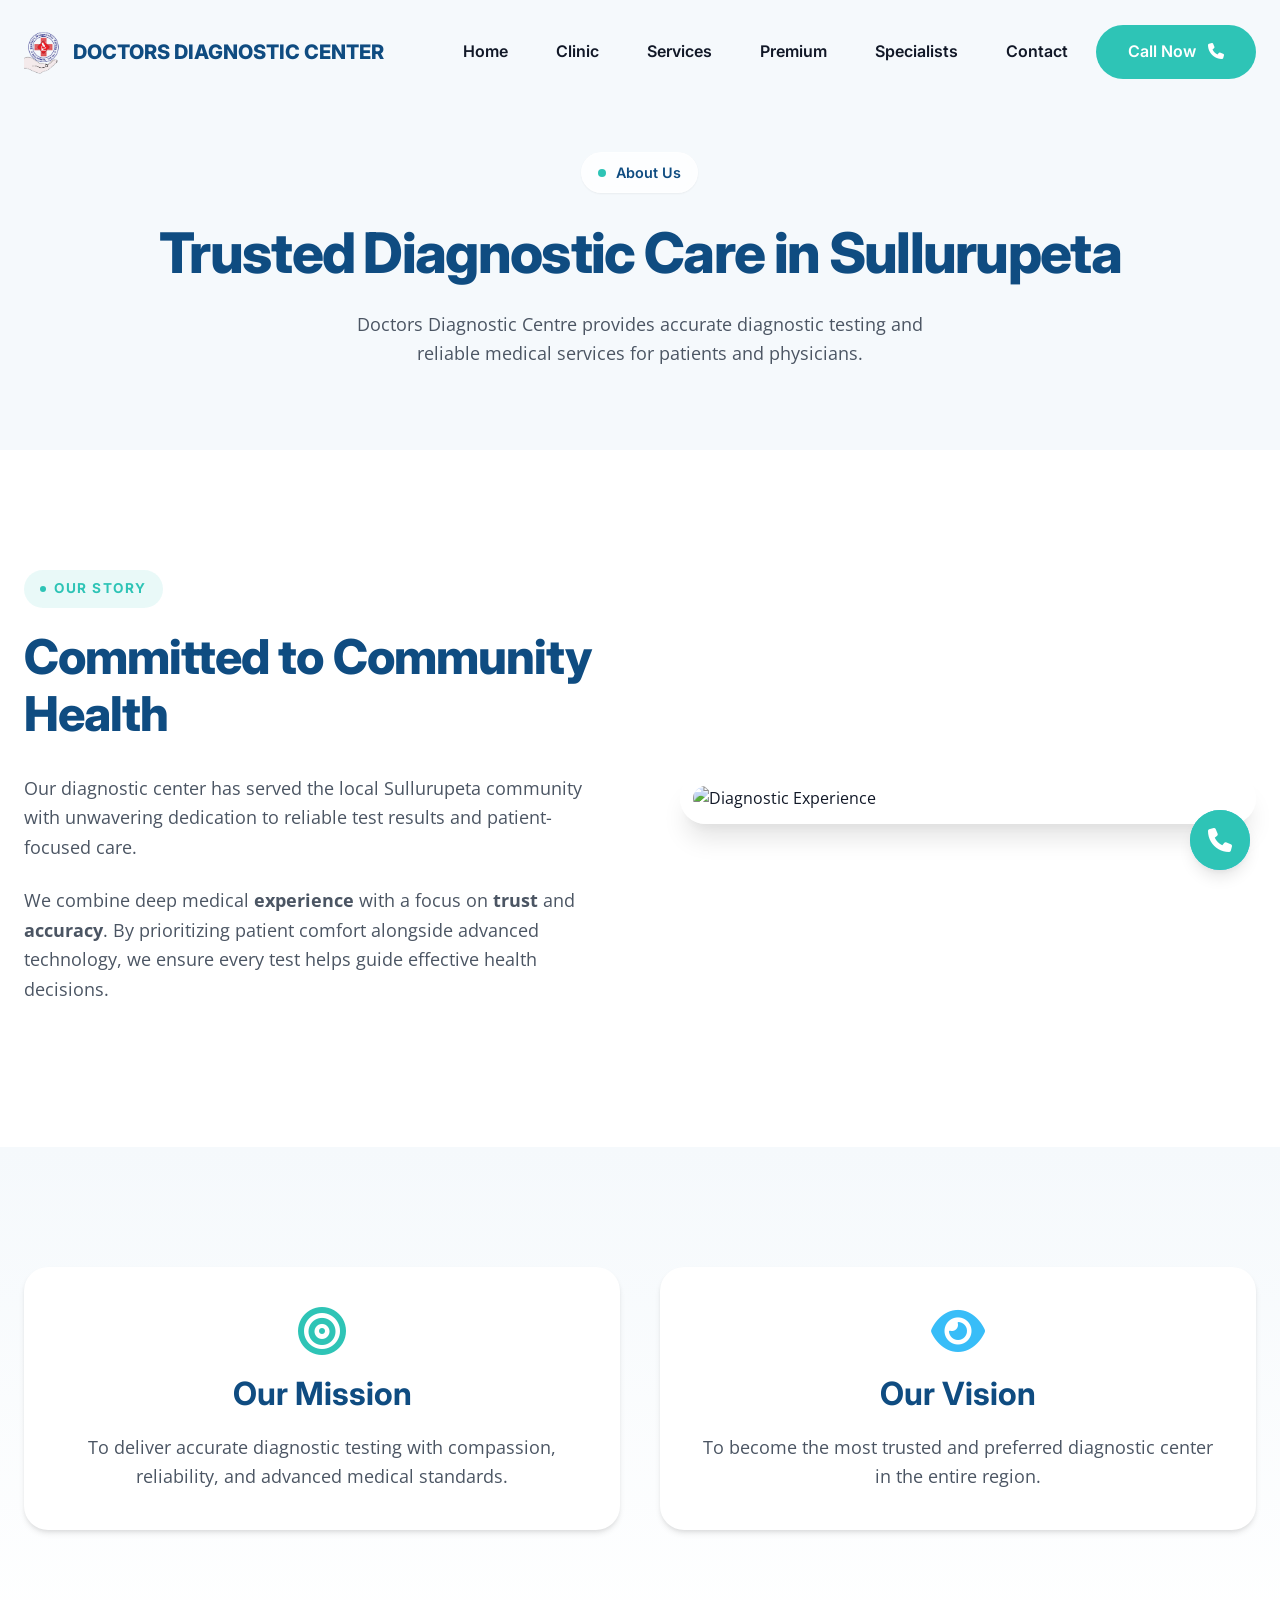
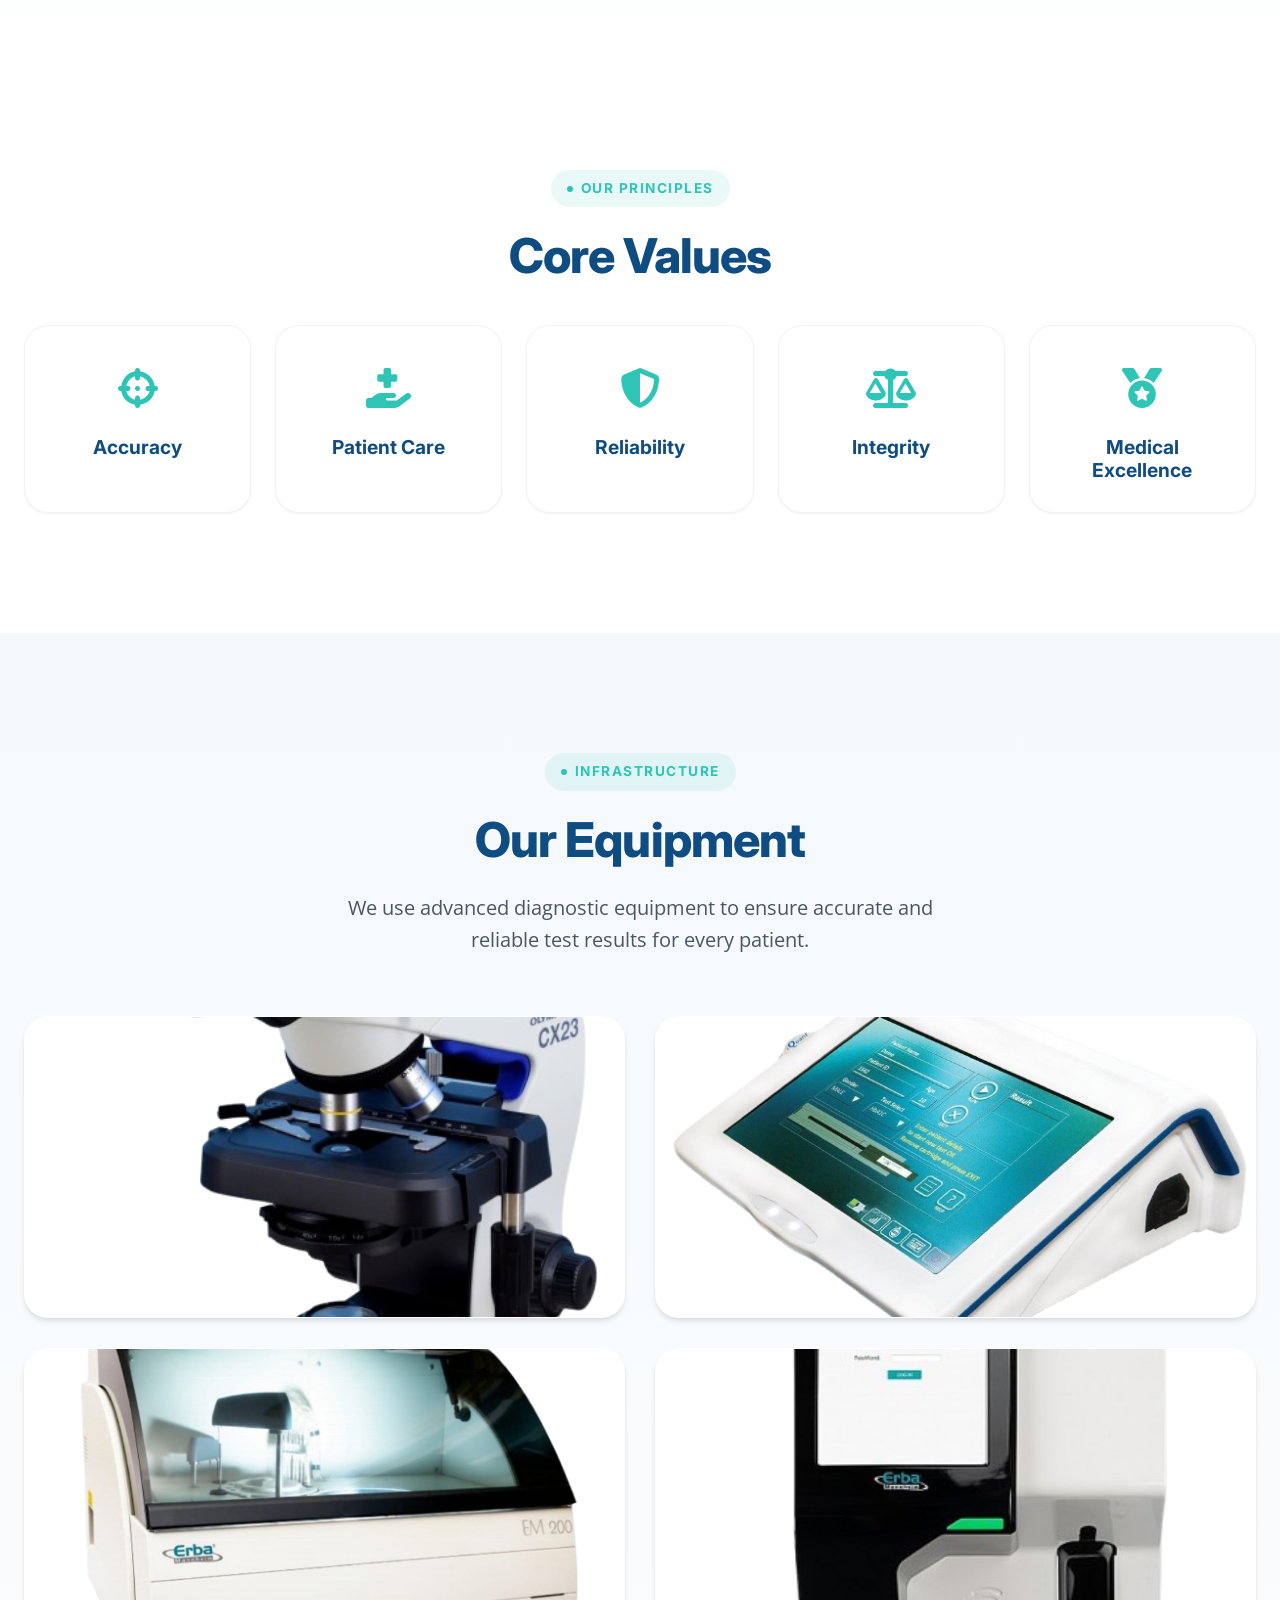
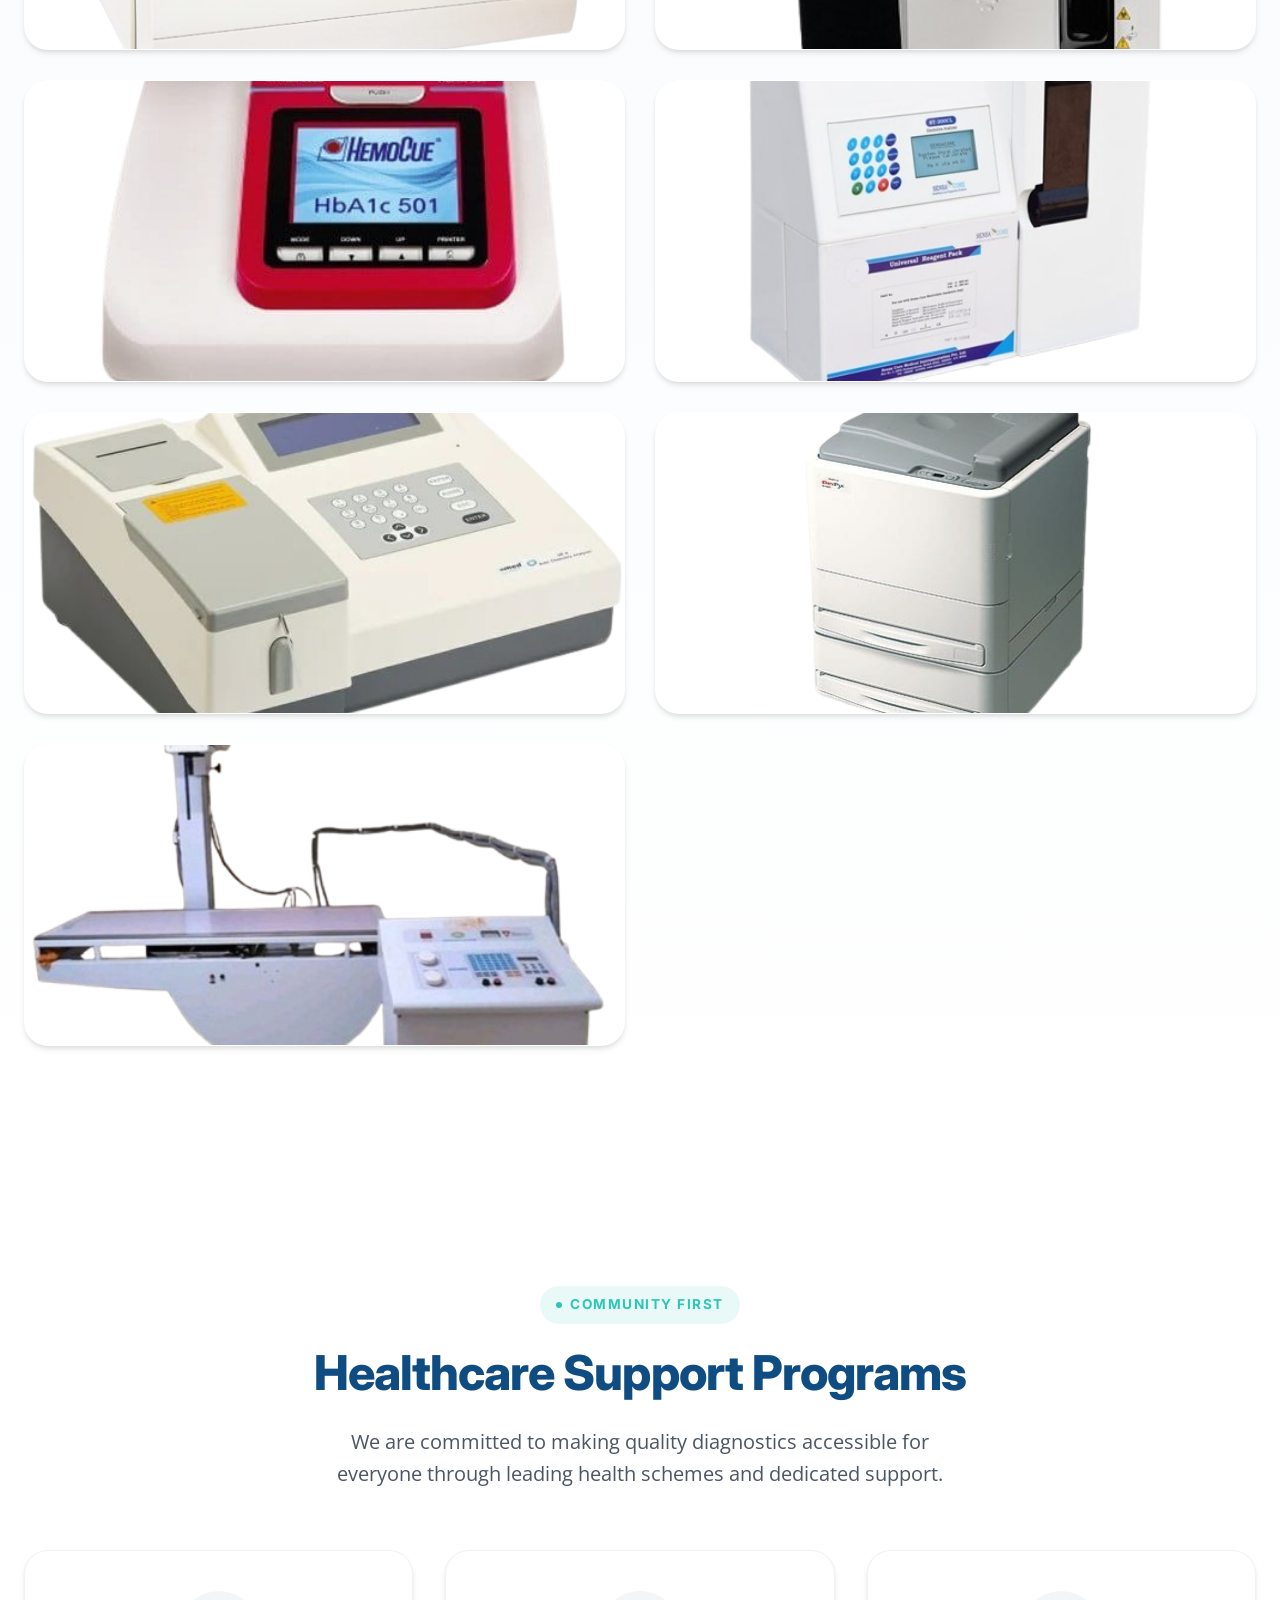
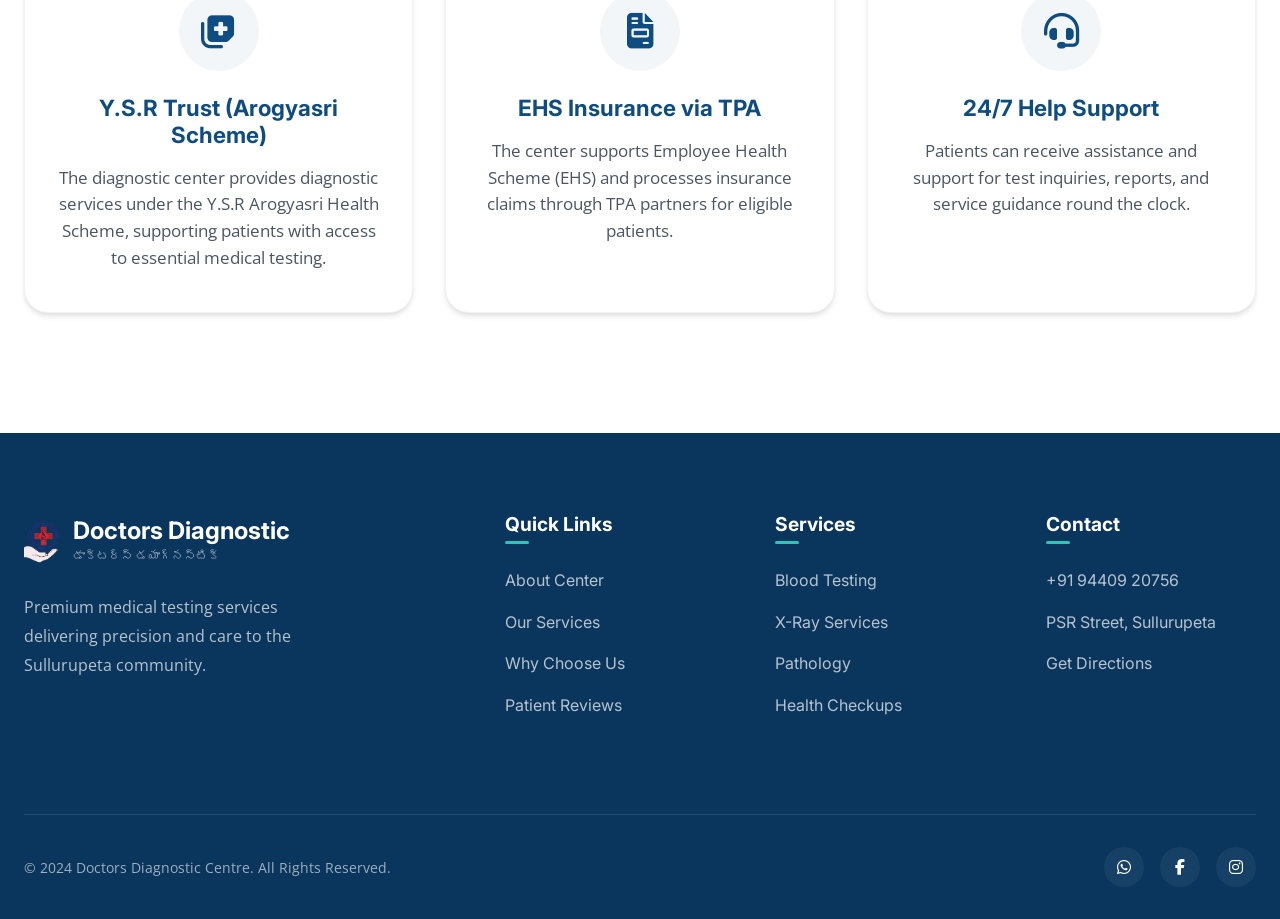
==== commit ca0fde09: "added code" ====
--- a/about.html
+++ b/about.html
@@ -143,36 +143,63 @@
                 <div class="container">
                     <div class="section-header text-center">
                         <span class="section-tag section-reveal">Infrastructure</span>
-                        <h2 class="section-title section-reveal">Our Leading Facilities</h2>
+                        <h2 class="section-title section-reveal">Our Equipment</h2>
+                        <p class="section-description section-reveal">We use advanced diagnostic equipment to ensure accurate and reliable test results for every patient.</p>
                     </div>
                     
                     <div class="facilities-grid section-reveal">
-                        <div class="facility-card">
-                            <img src="https://images.unsplash.com/photo-1579154204601-01588f351e67?auto=format&fit=crop&w=800&q=80" alt="Diagnostic Lab" class="facility-img">
-                            <div class="facility-info">
-                                <h3 style="font-family:var(--font-heading);color:var(--primary);font-size:1.3rem;">Diagnostic Lab</h3>
-                                <p style="color:var(--text-muted);margin-top:10px;">Fully equipped laboratory to perform complex and routine blood analyses with rapid turnaround times.</p>
-                            </div>
-                        </div>
-                        <div class="facility-card">
-                            <img src="https://images.unsplash.com/photo-1516549655169-df83a0774514?auto=format&fit=crop&w=800&q=80" alt="X-Ray Services" class="facility-img">
-                            <div class="facility-info">
-                                <h3 style="font-family:var(--font-heading);color:var(--primary);font-size:1.3rem;">X-Ray Services</h3>
-                                <p style="color:var(--text-muted);margin-top:10px;">High-resolution digital imaging ensuring precise detection of structural conditions.</p>
-                            </div>
-                        </div>
-                        <div class="facility-card">
-                            <img src="https://images.unsplash.com/photo-1582719508461-905c673771fd?auto=format&fit=crop&w=800&q=80" alt="Testing Equipment" class="facility-img">
-                            <div class="facility-info">
-                                <h3 style="font-family:var(--font-heading);color:var(--primary);font-size:1.3rem;">Testing Equipment</h3>
-                                <p style="color:var(--text-muted);margin-top:10px;">Automated analyzers minimizing human error and matching global standards.</p>
-                            </div>
-                        </div>
-                        <div class="facility-card">
-                            <img src="https://images.unsplash.com/photo-1638202993928-7267aad84c31?auto=format&fit=crop&w=800&q=80" alt="Patient Support" class="facility-img">
-                            <div class="facility-info">
-                                <h3 style="font-family:var(--font-heading);color:var(--primary);font-size:1.3rem;">Patient Support</h3>
-                                <p style="color:var(--text-muted);margin-top:10px;">A cozy waiting environment with polite staff dedicated to sample collection and report assistance.</p>
+                        <div class="facility-card equipment-card">
+                            <img src="images/dc1.png" alt="Diagnostic Equipment 1" class="facility-img">
+                            <div class="equipment-overlay">
+                                <span class="equipment-label">Advanced Diagnostic Equipment</span>
+                            </div>
+                        </div>
+                        <div class="facility-card equipment-card">
+                            <img src="images/dc2.png" alt="Diagnostic Equipment 2" class="facility-img">
+                            <div class="equipment-overlay">
+                                <span class="equipment-label">Advanced Diagnostic Equipment</span>
+                            </div>
+                        </div>
+                        <div class="facility-card equipment-card">
+                            <img src="images/dc3.png" alt="Diagnostic Equipment 3" class="facility-img">
+                            <div class="equipment-overlay">
+                                <span class="equipment-label">Advanced Diagnostic Equipment</span>
+                            </div>
+                        </div>
+                        <div class="facility-card equipment-card">
+                            <img src="images/dc4.png" alt="Diagnostic Equipment 4" class="facility-img">
+                            <div class="equipment-overlay">
+                                <span class="equipment-label">Advanced Diagnostic Equipment</span>
+                            </div>
+                        </div>
+                        <div class="facility-card equipment-card">
+                            <img src="images/dc5.png" alt="Diagnostic Equipment 5" class="facility-img">
+                            <div class="equipment-overlay">
+                                <span class="equipment-label">Advanced Diagnostic Equipment</span>
+                            </div>
+                        </div>
+                        <div class="facility-card equipment-card">
+                            <img src="images/dc6.png" alt="Diagnostic Equipment 6" class="facility-img">
+                            <div class="equipment-overlay">
+                                <span class="equipment-label">Advanced Diagnostic Equipment</span>
+                            </div>
+                        </div>
+                        <div class="facility-card equipment-card">
+                            <img src="images/dc7.png" alt="Diagnostic Equipment 7" class="facility-img">
+                            <div class="equipment-overlay">
+                                <span class="equipment-label">Advanced Equipment</span>
+                            </div>
+                        </div>
+                        <div class="facility-card equipment-card">
+                            <img src="images/dc8.png" alt="Diagnostic Equipment 8" class="facility-img">
+                            <div class="equipment-overlay">
+                                <span class="equipment-label">Advanced Equipment</span>
+                            </div>
+                        </div>
+                        <div class="facility-card equipment-card">
+                            <img src="images/dc9.png" alt="Diagnostic Equipment 9" class="facility-img">
+                            <div class="equipment-overlay">
+                                <span class="equipment-label">Advanced Equipment</span>
                             </div>
                         </div>
                     </div>
@@ -214,7 +241,7 @@
                     <div class="footer-grid">
                         <div class="footer-brand">
                             <a href="index.html" class="logo">
-                                <i class="fa-solid fa-microscope" style="color: white; font-size: 2rem; margin-right: 12px;"></i>
+                                <img src="images/ddc-logo-rb.png" alt="Doctors Diagnostic Centre" class="header-logo">
                                 <div class="logo-text">
                                     <h3>Doctors Diagnostic</h3>
                                     <span>డాక్టర్స్ డయాగ్నస్టిక్</span>
--- a/styles.css
+++ b/styles.css
@@ -348,7 +348,8 @@
     display: flex;
     align-items: center;
     position: relative;
-    padding-top: 140px;
+    padding-top: 144px;
+    padding-bottom: 100px;
     overflow: hidden;
     background-color: var(--bg-white);
 }
@@ -409,6 +410,7 @@
     display: flex;
     justify-content: center;
     text-align: center;
+    width: 100%;
 }
 
 .hero-content {
@@ -517,10 +519,7 @@
 }
 
 .scroll-indicator {
-    position: absolute;
-    bottom: 40px;
-    left: 50%;
-    transform: translateX(-50%);
+    margin-top: 60px;
     font-size: 12px;
     letter-spacing: 2px;
     color: #6B7280;
@@ -529,10 +528,10 @@
 
 @keyframes bounceScroll {
     0%,100% {
-        transform: translate(-50%,0);
+        transform: translateY(0);
     }
     50% {
-        transform: translate(-50%,8px);
+        transform: translateY(8px);
     }
 }
 
@@ -1169,6 +1168,85 @@
     background: var(--bg-white);
     position: relative;
     z-index: 2;
+}
+
+/* ==========================================================================
+   Equipment Hover Enhancements
+   ========================================================================== */
+.equipment-card {
+    transition: all 0.5s cubic-bezier(0.25, 1, 0.5, 1);
+    border: 1px solid transparent;
+}
+
+.equipment-overlay {
+    position: absolute;
+    bottom: 0;
+    left: 0;
+    right: 0;
+    top: 0;
+    background: linear-gradient(to top, rgba(15, 76, 129, 0.5) 0%, rgba(46, 196, 182, 0.1) 80%, transparent 100%);
+    opacity: 0;
+    transition: opacity 0.5s ease;
+    display: flex;
+    align-items: flex-end;
+    justify-content: center;
+    padding: 24px;
+    z-index: 5;
+    pointer-events: none;
+}
+
+.equipment-label {
+    color: #ffffff;
+    font-family: var(--font-heading);
+    font-size: 1.1rem;
+    font-weight: 600;
+    letter-spacing: 0.5px;
+    transform: translateY(20px);
+    opacity: 0;
+    transition: all 0.5s cubic-bezier(0.25, 1, 0.5, 1);
+    text-shadow: 0 2px 4px rgba(0,0,0,0.3);
+}
+
+@media (hover: hover) and (pointer: fine) {
+    .equipment-card:hover {
+        transform: translateY(-8px);
+        border-color: rgba(46, 196, 182, 0.3);
+        box-shadow: 0 15px 35px -5px rgba(0, 0, 0, 0.15), 0 0 15px rgba(46, 196, 182, 0.4);
+    }
+    
+    .equipment-card:hover .equipment-overlay {
+        opacity: 1;
+    }
+    
+    .equipment-card:hover .equipment-label {
+        transform: translateY(0);
+        opacity: 1;
+    }
+}
+
+@media (max-width: 768px) {
+    .equipment-overlay {
+        opacity: 1;
+        background: linear-gradient(to top, rgba(15, 76, 129, 0.6) 0%, transparent 80%);
+    }
+    
+    .equipment-label {
+        transform: translateY(0);
+        opacity: 1;
+        font-size: 1rem;
+    }
+    
+    .facility-card.equipment-card:active .facility-img,
+    .facility-card.equipment-card:hover .facility-img {
+        transform: scale(1);
+    }
+    
+    .facility-card.equipment-card:active,
+    .facility-card.equipment-card:hover {
+        transform: none;
+        border-color: transparent;
+        box-shadow: var(--shadow-md);
+    }
 }
 
 /* ==========================================================================
@@ -1684,32 +1762,22 @@
         font-size: 1.35rem;
     }
 
-    .nav-actions .nav-btn { 
-        display: none; /* Hide primary one since mobile nav can hold it, or show minimal */
-    }
+    .nav-actions .nav-btn { display: none; }
     
     .nav-links .nav-btn {
-        display: inline-flex;
+        display: inline-flex !important;
         margin-top: 24px;
         width: 100%;
-        max-width: 200px;
+        max-width: 250px;
     }
     
-    .nav-actions { 
-        display: flex; 
-        align-items: center; 
-        gap: 12px; 
-    }
-    
-    .mobile-menu-toggle { 
-        display: block; 
-        position: relative;
-        z-index: 1000;
-    }
+    .nav-actions { display: flex; align-items: center; gap: 12px; }
+    
+    .mobile-menu-toggle { display: block; position: relative; z-index: 1000; }
     
     .hero-title { font-size: 3rem; }
-    .hero-buttons { flex-direction: column; }
-    .btn-large { width: 100%; }
+    .hero-buttons { flex-direction: column; width: 100%; }
+    .hero-buttons .btn { width: 100%; }
     
     .floating-icons { display: none; }
     
@@ -1717,14 +1785,62 @@
     
     .stat-item { flex: 1 1 100%; justify-content: flex-start; }
     
-    .contact-info-panel { padding: 40px 24px; }
+    .contact-info-panel, .contact-form-panel { padding: 40px 24px !important; }
     .footer-grid { grid-template-columns: 1fr; }
     .footer-bottom { flex-direction: column; gap: 24px; text-align: center; }
 }
 
+@media (max-width: 768px) {
+    /* Header & Base */
+    html, body { max-width: 100vw; overflow-x: hidden; }
+    .clinic-name { white-space: normal; line-height: 1.2; font-size: 0.95rem; }
+    .header-logo { max-height: 40px; }
+    .logo { gap: 8px; }
+    
+    /* Hero */
+    .hero { padding-top: 110px; padding-bottom: 70px; min-height: auto; }
+    .hero-title { font-size: 2.2rem; margin-bottom: 16px; }
+    .hero-subtitle { font-size: 1rem; margin-bottom: 32px; padding: 0 10px; }
+    
+    /* Stats Section */
+    .trust-bar { margin-top: -30px; }
+    .trust-stats { display: grid; grid-template-columns: 1fr 1fr; gap: 24px; padding: 24px; border-radius: var(--radius-lg); }
+    .stat-item { flex-direction: column; text-align: center; gap: 8px; }
+    .stat-item h3 { font-size: 1.5rem; }
+    .stat-icon { margin: 0 auto; }
+    
+    /* Forms (Force inline grids to stack) */
+    form [style*="display:grid"], form [style*="display: grid"] {
+        grid-template-columns: 1fr !important;
+        gap: 16px !important;
+    }
+    .form-control { font-size: 16px; /* Prevents iOS zooming */ padding: 14px 16px; }
+    
+    /* Service Custom Multiselect */
+    .multiselect-dropdown { position: relative; max-height: 220px; box-shadow: none; border-top: none; border-radius: 0 0 var(--radius-md) var(--radius-md); border-width: 0 1px 1px 1px; }
+    .custom-multiselect.open .multiselect-tags-container { border-radius: var(--radius-md) var(--radius-md) 0 0; }
+    
+    /* Packages & Specialists */
+    .packages-grid { grid-template-columns: 1fr; gap: 24px; }
+    .package-card { padding: 30px 20px; }
+    .specialists-grid { grid-template-columns: 1fr; gap: 24px; }
+    
+    /* Equipment / Facilities Section */
+    .facilities-grid { grid-template-columns: 1fr; gap: 24px; }
+    .facility-img { height: 250px; }
+    
+    /* Map Container */
+    section > div > div[style*="height: 500px"] { height: 350px !important; }
+    
+    /* Typography & Sections */
+    .section { padding: 60px 0; }
+    .section-title { font-size: 2rem; }
+}
+
 @media (max-width: 480px) {
-    .hero-title { font-size: 2.5rem; }
-    .review-card-modern { width: 300px; padding: 30px; }
-    .section-title { font-size: 2.2rem; }
-    .experience-badge-modern { right: 20px; bottom: -30px; padding: 16px; }
-}
+    .review-card-modern { width: 280px; padding: 24px; }
+    .experience-badge-modern { right: 10px; bottom: -20px; padding: 12px; }
+    .badge-icon { width: 36px; height: 36px; font-size: 1.2rem; }
+    .badge-text strong { font-size: 1rem; }
+    .trust-stats { grid-template-columns: 1fr; } /* Stack vertically for very small screens */
+}
